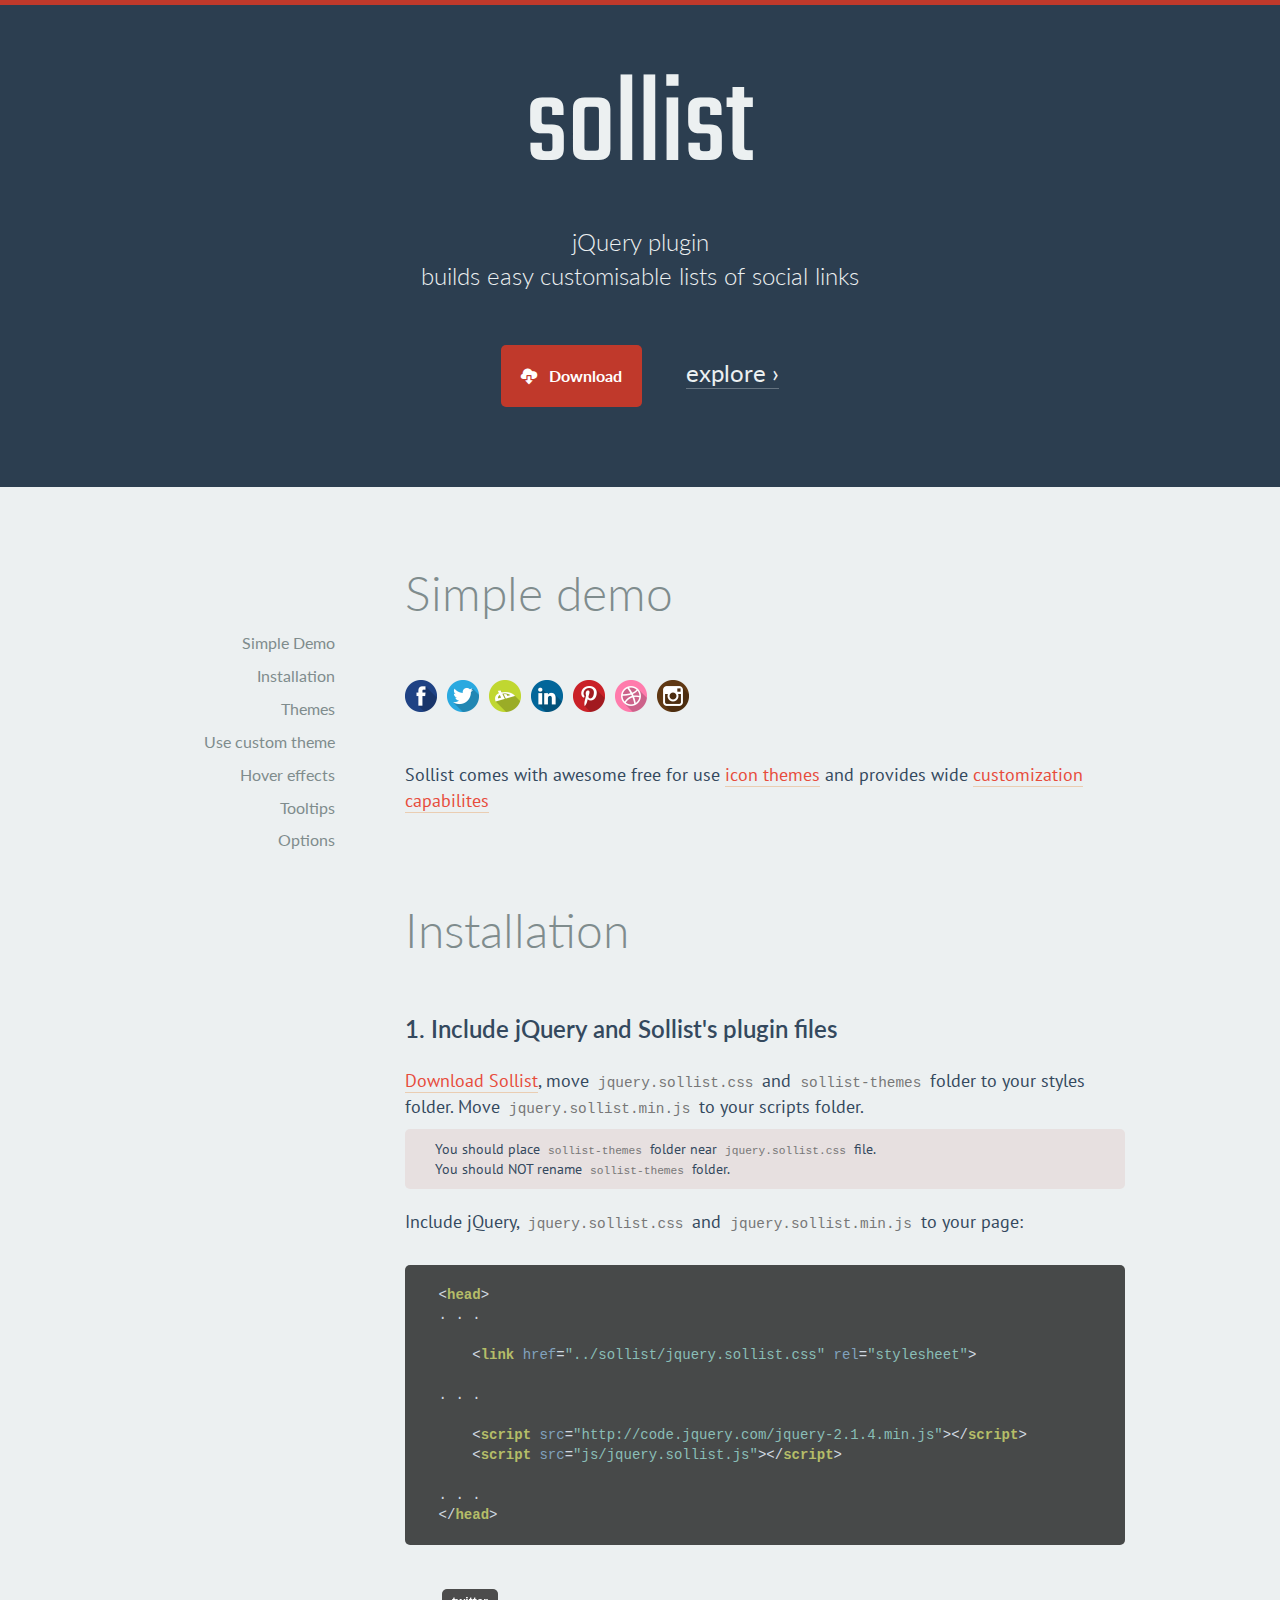
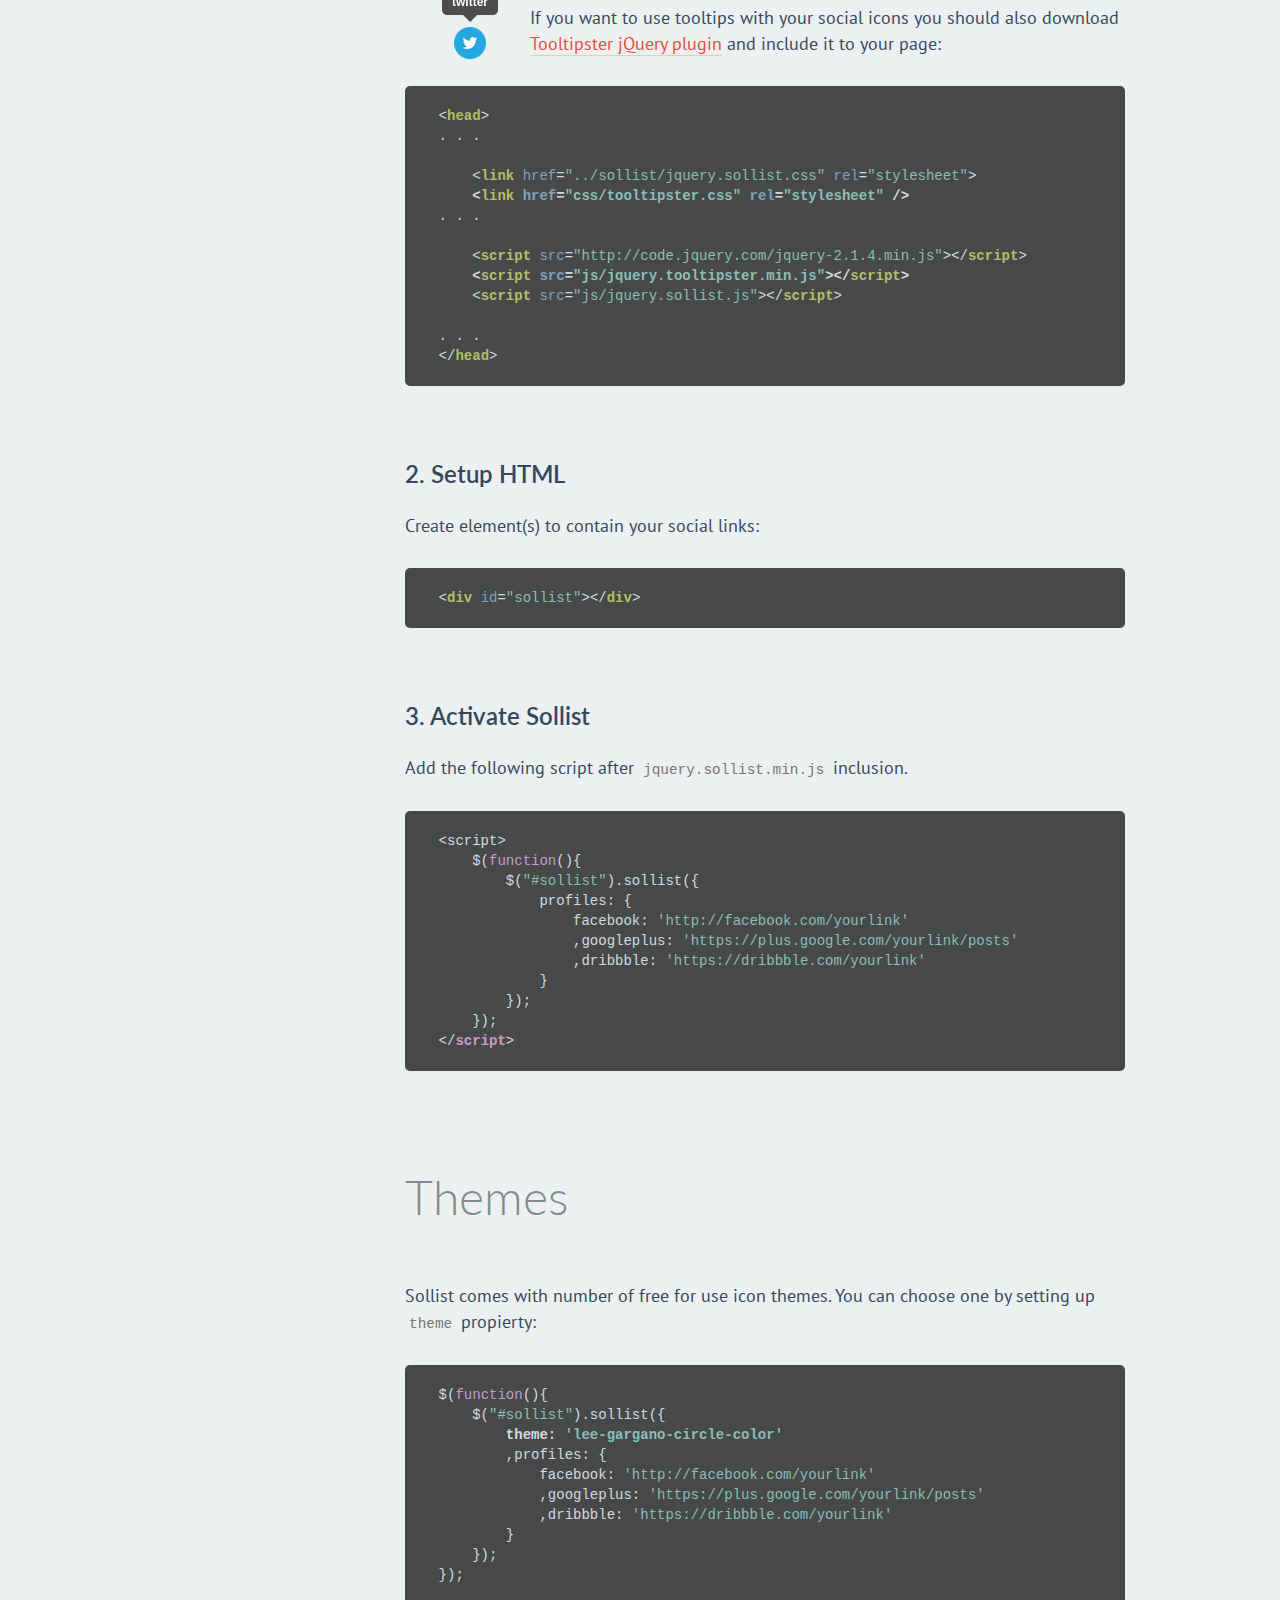
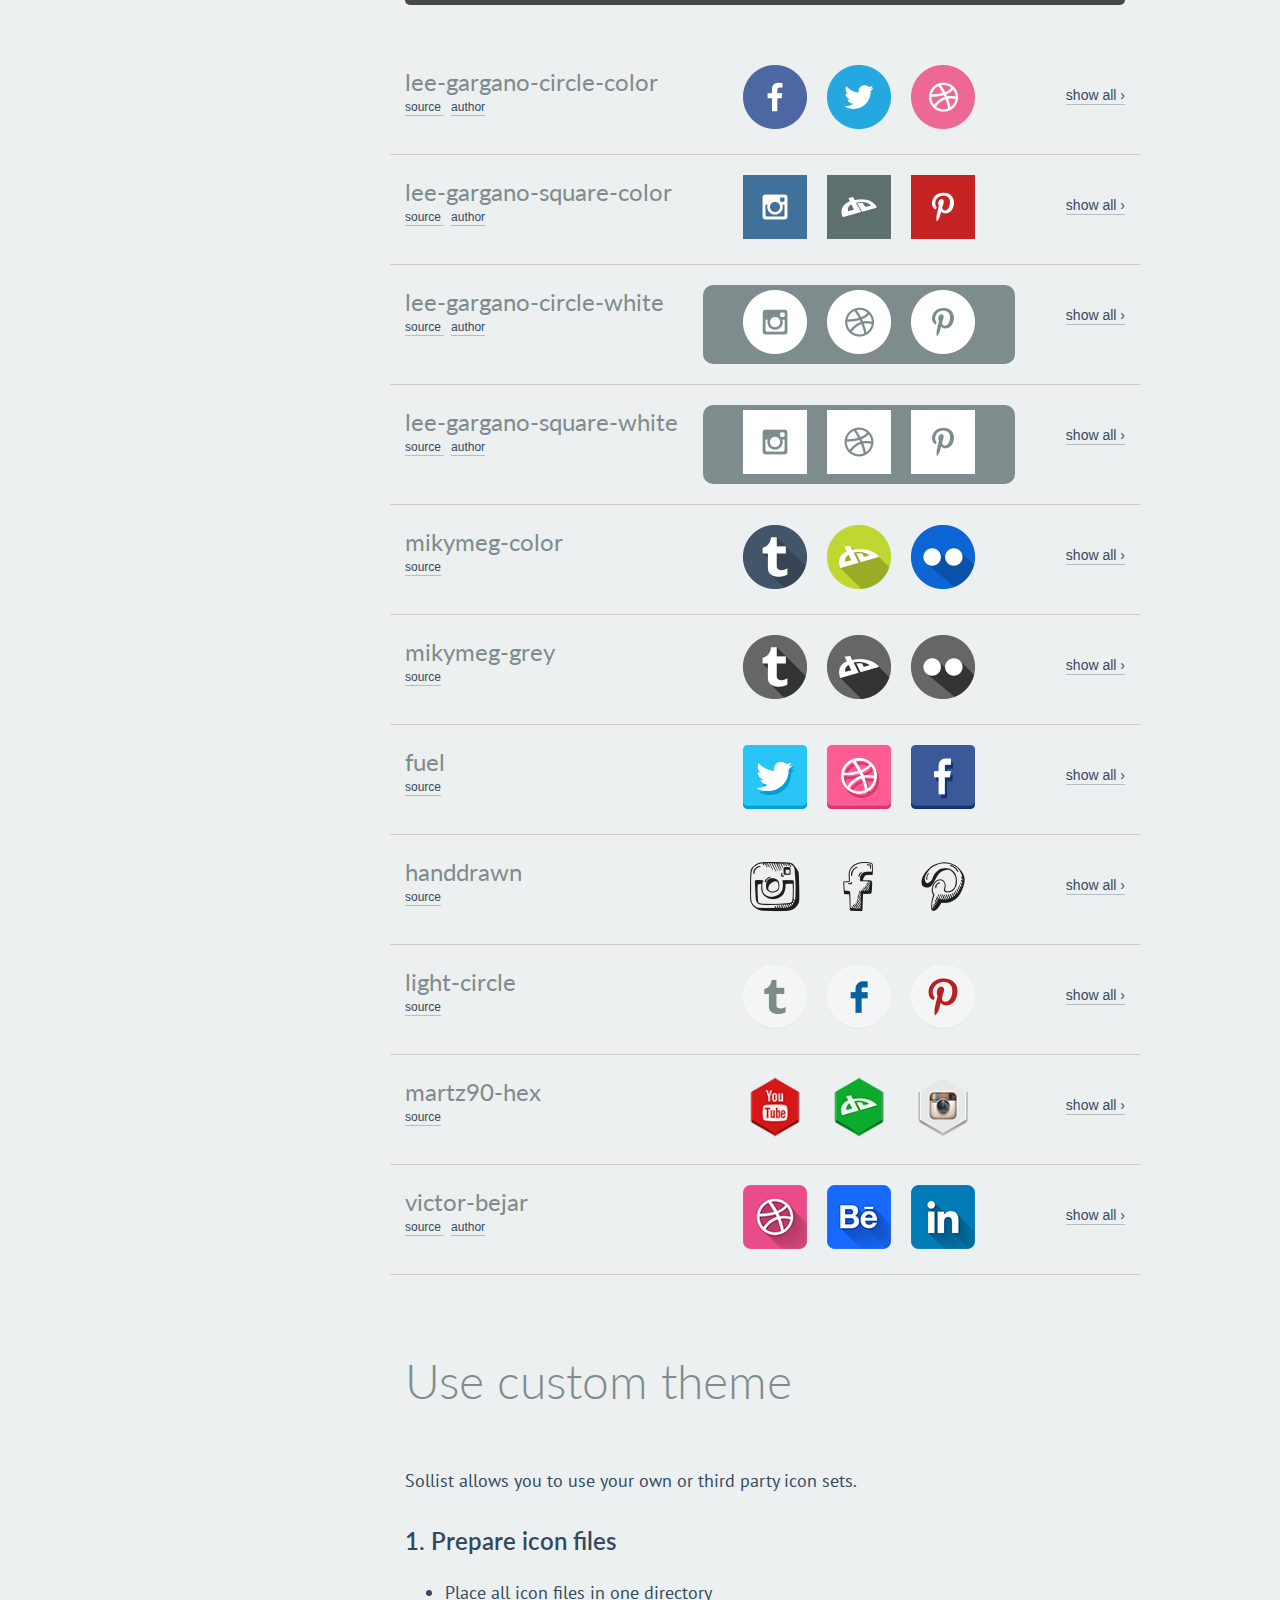
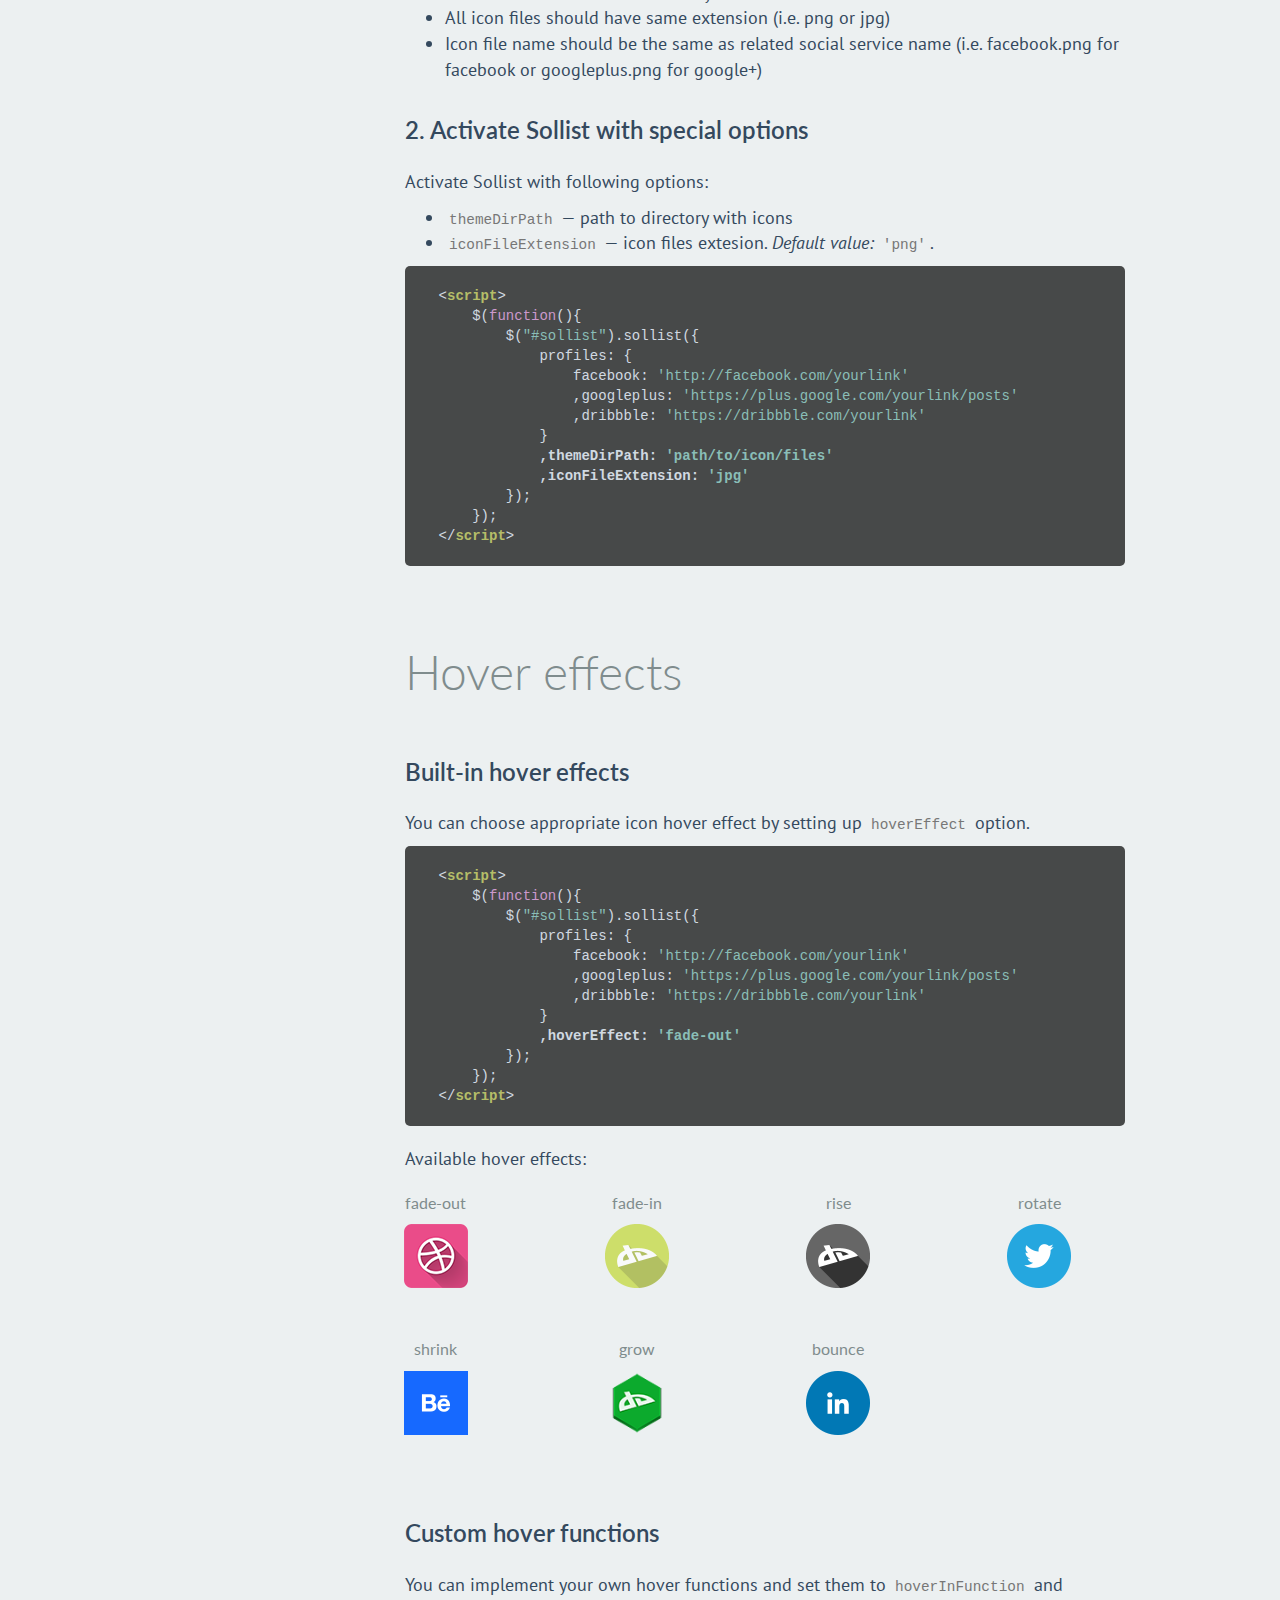
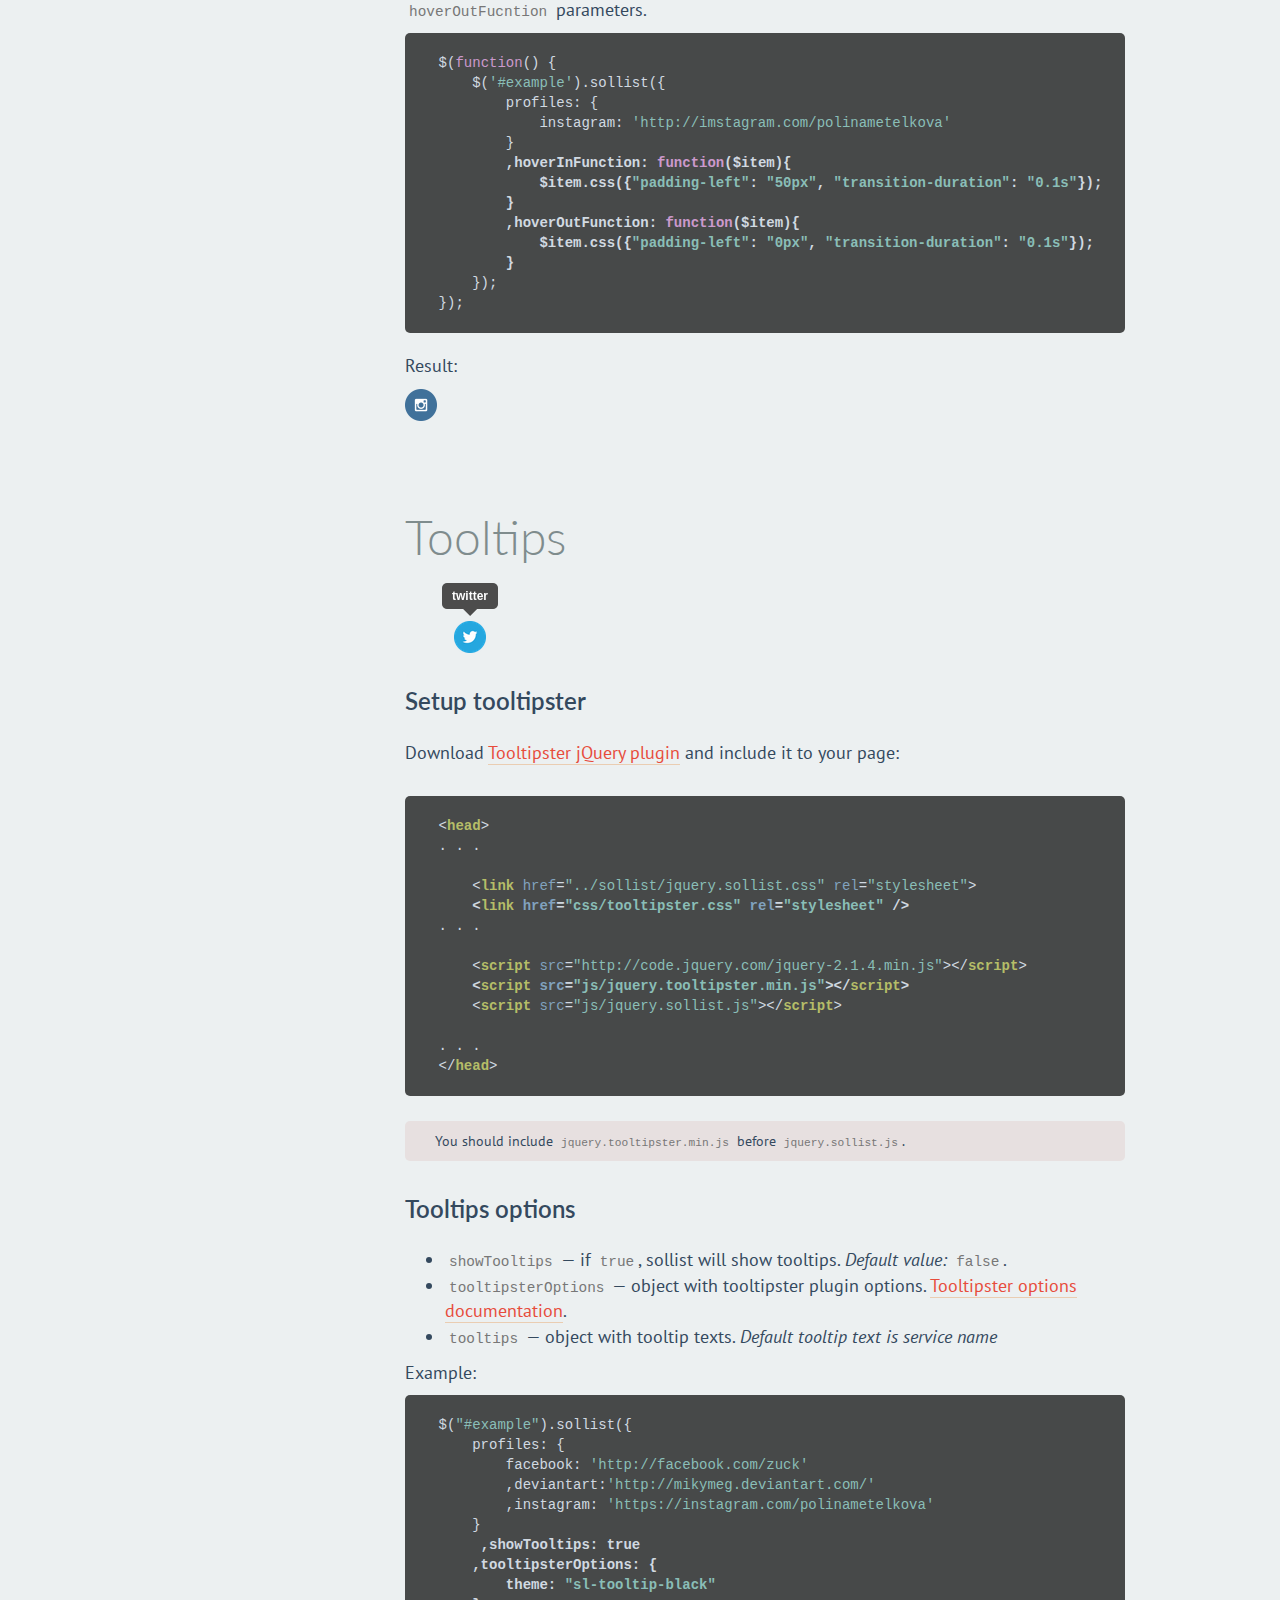
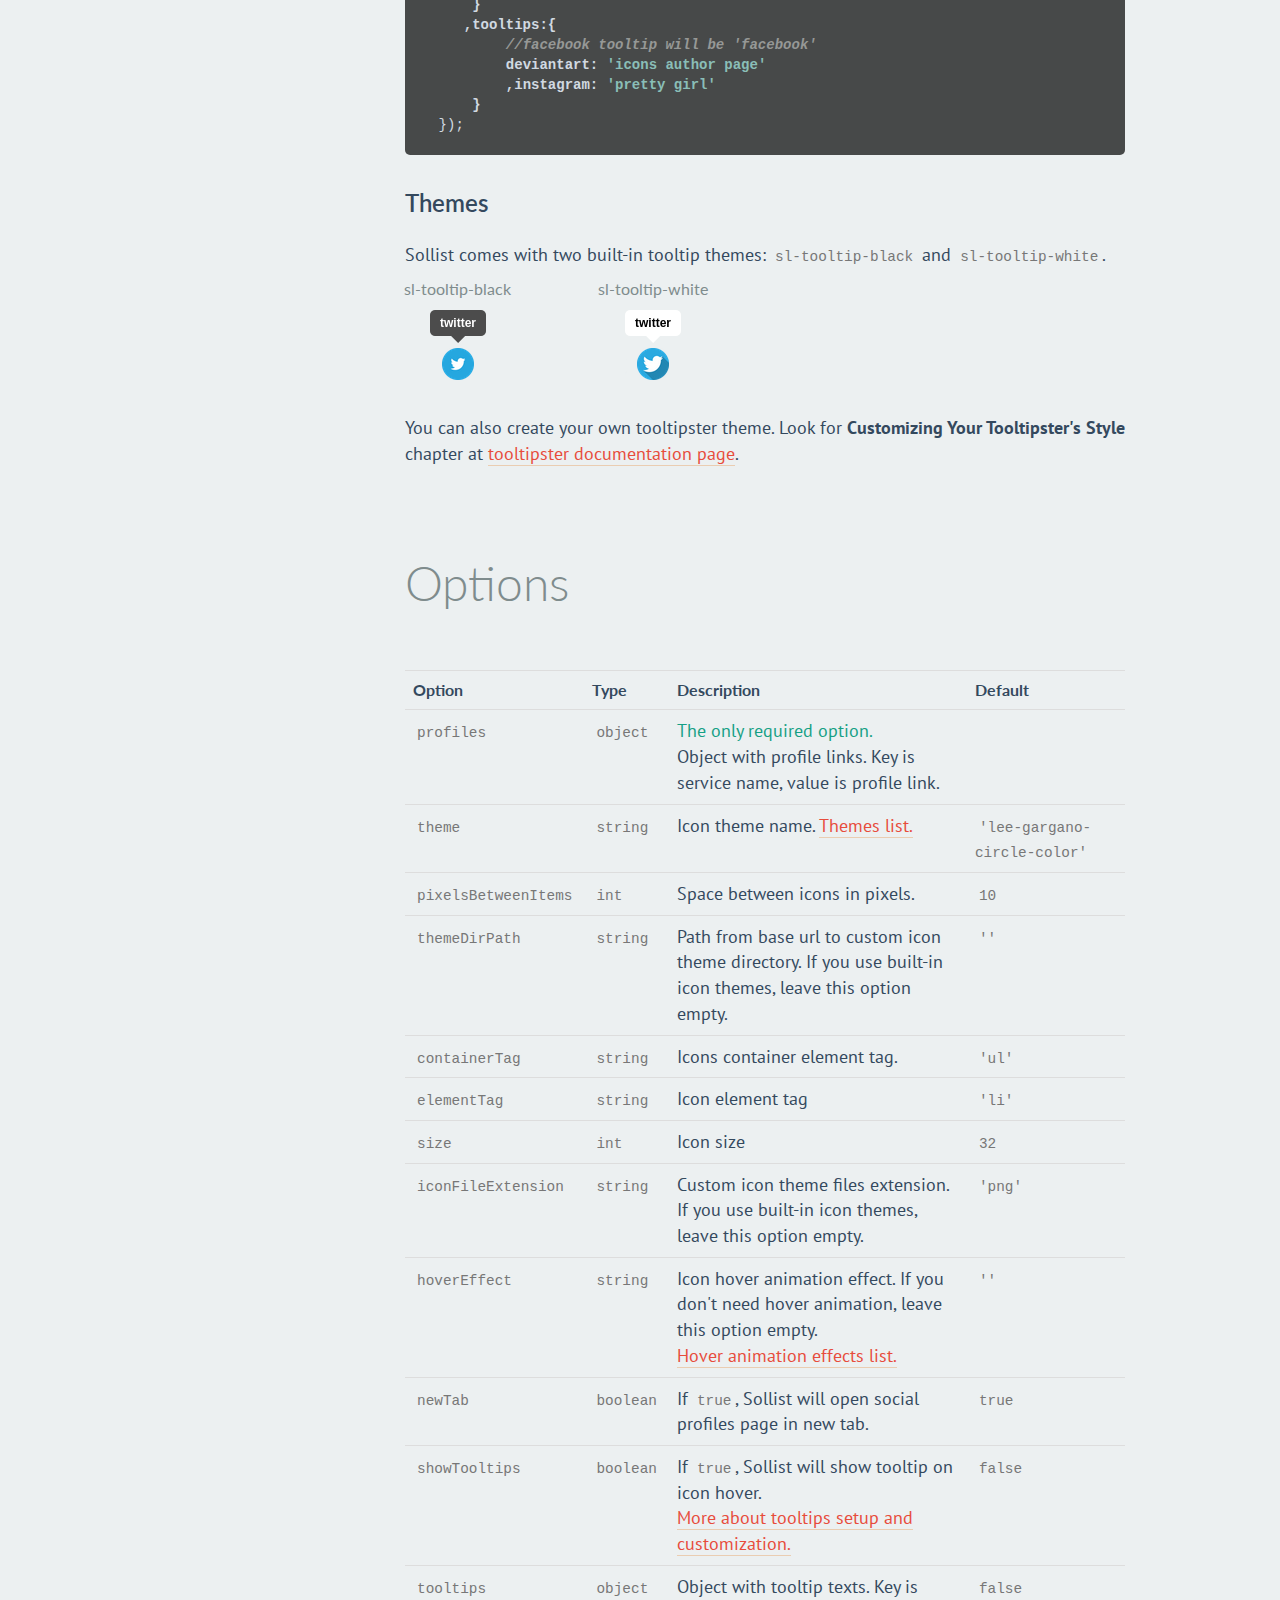
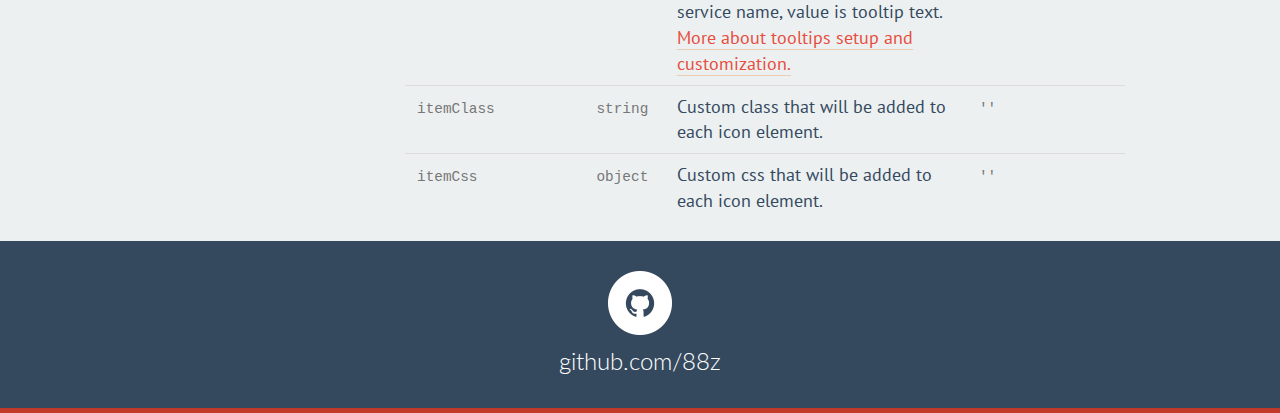
==== index.html @ 4cefab89 "docs" ====
<!DOCTYPE html>
<html lang="en">
    <head>
        <meta charset="utf-8">
        <meta http-equiv="X-UA-Compatible" content="IE=edge">
        <meta name="viewport" content="width=device-width, initial-scale=1">

        <meta name="description" content="">
        <meta name="author" content="88z">
        <!-- <link rel="icon" href="favicon.ico"> -->

        <title>Sollist - jQuery social buttons plugin</title>

        <!-- Bootstrap core CSS -->
        <link href="docs-assets/css/bootstrap.min.css" rel="stylesheet">

        <!-- Custom styles for this template -->
        <link href="docs-assets/css/hl-styles/rainbow.css" rel="stylesheet">
        <link href="docs-assets/css/style.css" rel="stylesheet">
        <link href='http://fonts.googleapis.com/css?family=Teko:300' rel='stylesheet' type='text/css'>
        <link href='http://fonts.googleapis.com/css?family=Lato:300,400,700' rel='stylesheet' type='text/css'>
        <link href='http://fonts.googleapis.com/css?family=PT+Sans:400,700' rel='stylesheet' type='text/css'>
        <link href="dist/jquery.sollist.min.css" rel="stylesheet">
        <link href="docs-assets/css/tooltipster.css" rel="stylesheet">
    </head>
        
    <body data-spy="scroll" data-target="#menu">
    <div class="redstrip">
    </div>
    <div class="header">
        <div class="content">
            <div class="title">
                <span class="sollist">sollist</span>
            </div>
            <div class = "description">
                jQuery plugin<br/> builds easy customisable lists of social links
            </div>
            <div class = "buttons">
                <a class="btn-download" type="submit" href="https://github.com/88z/sollist/archive/master.zip">
                    <span class="glyphicon glyphicon-cloud-download" aria-hidden="true"></span> &nbsp; Download
                </a>
                <span class ="or"></span> 
                <a href="#main" class="explore underlined">explore ›</a>
            </div>
        </div>
    </div>
    <div class="main row" id="main">
        <div class="col-xs-3">
            <div id="menu">
                <ul class="nav">
                    <li>
                        <a href="#demo">Simple Demo</a>
                    </li>
                    <li>
                        <a href="#installation">Installation</a>
                    </li>
                    <li>
                        <a href="#themes">Themes</a>
                    </li>
                    <li>
                        <a href="#customtheme">Use custom theme</a>
                    </li>
                    <li>
                        <a href="#hover">Hover effects</a>
                    </li>
                     <li>
                        <a href="#tooltips">Tooltips</a>
                    </li>
                    <li>
                        <a href="#options">Options</a>
                    </li>
                </ul>
            </div>
        </div>
        <div class="col-xs-9">
            <div class="section" id="demo">
                <h1>Simple demo</h1>
                <div class="sollist"></div>
                    <p class="text">Sollist comes with awesome free for use <a class="underlined" href="#themes">icon themes</a> and provides wide <a class="underlined" href="themes">customization capabilites</a></p>
            </div>
            <div class="section" id="installation">
                <h1>Installation</h1>
                <h2>
                    1. Include jQuery and Sollist's plugin files
                </h2>
                <p class="text">
                    <a class="underlined" href ="">Download Sollist</a>, move <code>jquery.sollist.css</code> and <code>sollist-themes</code> folder to your styles folder.  Move <code>jquery.sollist.min.js</code> to your scripts folder.
                </p>
                
                <p class="text info">
                    You should place <code>sollist-themes</code> folder near <code>jquery.sollist.css</code> file.<br/> You should NOT rename <code>sollist-themes</code> folder.
                </p>
                <p class="text">
                     Include jQuery, <code>jquery.sollist.css</code> and  <code>jquery.sollist.min.js</code> to your page:
                </p>
                <pre>
                    <code class="html">
    &lt;head&gt;
    . . .

        &lt;link href=&quot;../sollist/jquery.sollist.css&quot; rel=&quot;stylesheet&quot;&gt;
        
    . . .

        &lt;script src=&quot;http://code.jquery.com/jquery-2.1.4.min.js&quot;&gt;&lt;/script&gt;
        &lt;script src=&quot;js/jquery.sollist.js&quot;&gt;&lt;/script&gt;

    . . .
    &lt;/head&gt;
                    </code>
                </pre>
                <div class="row">
                    <div class="col-xs-2">
                        <img src="docs-assets/img/tooltip.png" class="pull-right" style="margin-top: -16px"/>
                    </div>
                    <div class="col-xs-10">
                        <p class="text">
                            If you want to use tooltips with your social icons you should also download <a class="underlined" target="_blank" href="http://iamceege.github.io/tooltipster/">Tooltipster jQuery plugin</a> and include it to your page:
                        </p>
                    </div>
                </div>
                <pre>
                    <code class="html">
    &lt;head&gt;
    . . .

        &lt;link href=&quot;../sollist/jquery.sollist.css&quot; rel=&quot;stylesheet&quot;&gt;
        <b>&lt;link href=&quot;css/tooltipster.css&quot; rel=&quot;stylesheet&quot; /&gt;</b>
    . . .

        &lt;script src=&quot;http://code.jquery.com/jquery-2.1.4.min.js&quot;&gt;&lt;/script&gt;
        <b>&lt;script src=&quot;js/jquery.tooltipster.min.js&quot;&gt;&lt;/script&gt;</b>
        &lt;script src=&quot;js/jquery.sollist.js&quot;&gt;&lt;/script&gt;

    . . .
    &lt;/head&gt;
                    </code>
                </pre>
                <h2>
                    2. Setup HTML
                </h2>
                <p class="text">Create element(s) to contain your social links:</p>
                <pre>
                    <code class="html">
    &lt;div id=&quot;sollist&quot;&gt;&lt;/div&gt;
                    </code>
                </pre>
                <h2>
                    3. Activate Sollist
                </h2>
                <p class="text">Add the following script after <code>jquery.sollist.min.js</code> inclusion.</p>
               <pre class="nomargin">
                    <code class="javascript">
    &lt;script&gt;
        $(function(){
            $(&quot;#sollist&quot;).sollist({
                profiles: {
                    facebook: &#39;http://facebook.com/yourlink&#39;
                    ,googleplus: &#39;https://plus.google.com/yourlink/posts&#39;
                    ,dribbble: &#39;https://dribbble.com/yourlink&#39;
                }
            });
        });
    &lt;/script&gt;
                    </code>
                </pre>
            </div> 
            <div class="section" id="themes">
                <h1>Themes</h1>
                <p class="text">
                    Sollist comes with number of free for use icon themes. You can choose one by setting up <code>theme</code> propierty:
                </p>
                <pre class="nomargin">
                    <code class="javascript">
    $(function(){
        $(&quot;#sollist&quot;).sollist({
            <b>theme: 'lee-gargano-circle-color'</b>
            ,profiles: {
                facebook: &#39;http://facebook.com/yourlink&#39;
                ,googleplus: &#39;https://plus.google.com/yourlink/posts&#39;
                ,dribbble: &#39;https://dribbble.com/yourlink&#39;
            }
        });
    });
                    </code>
                </pre>
                <div class="row theme lee-gargano-circle-color" id="lee-gargano-circle-color">
                    <div class="col-xs-5">
                        <div class="title">lee-gargano-circle-color</div>
                        <div class="source">
                            <a class="underlined" target="_blank" href="https://dribbble.com/shots/1427054-Flat-Minimalistic-Social-Icons">
                                source 
                            </a>
                            &nbsp;
                            <a class="underlined" target="_blank" href="http://leegargano.com/">
                                author 
                            </a>
                        </div>
                    </div>
                    <div class="col-xs-5 text-center">
                        <div class="sollist"></div>
                    </div>
                    <div class="col-xs-2 more text-right">
                        <a class="underlined" href="themes/index.html?name=lee-gargano-circle-color">show all ›</a>
                    </div>
                </div>
                <div class="row theme lee-gargano-square-color" id="lee-gargano-square-color">
                    <div class="col-xs-5">
                        <div class="title">lee-gargano-square-color</div>
                        <div class="source">
                            <a class="underlined" target="_blank" href="https://dribbble.com/shots/1427054-Flat-Minimalistic-Social-Icons">
                                source 
                            </a>
                            &nbsp;
                            <a class="underlined" target="_blank" href="http://leegargano.com/">
                                author 
                            </a>
                        </div>
                    </div>
                    <div class="col-xs-5 text-center">
                        <div class="sollist"></div>
                    </div>
                    <div class="col-xs-2 more text-right">
                        <a class="underlined" href="themes/index.html?name=lee-gargano-square-color">show all ›</a>

                    </div>
                </div>
                <div class="row theme lee-gargano-circle-white" id="lee-gargano-circle-white">
                    <div class="col-xs-5">
                        <div class="title">lee-gargano-circle-white</div>
                        <div class="source">
                            <a class="underlined" target="_blank" href="https://dribbble.com/shots/1427054-Flat-Minimalistic-Social-Icons">
                                source 
                            </a>
                            &nbsp;
                            <a class="underlined" target="_blank" href="http://leegargano.com/">
                                author 
                            </a>
                        </div>
                    </div>
                    <div class="col-xs-5 text-center dark-cell">
                        <div class="sollist"></div>
                    </div>
                    <div class="col-xs-2 more text-right">
                       <a class="underlined" href="themes/index.html?name=lee-gargano-circle-white">show all ›</a>

                    </div>
                </div>
                <div class="row theme lee-gargano-square-white" id="lee-gargano-square-white">
                    <div class="col-xs-5">
                        <div class="title">lee-gargano-square-white</div>
                        <div class="source">
                            <a class="underlined" target="_blank" href="https://dribbble.com/shots/1427054-Flat-Minimalistic-Social-Icons">
                                source 
                            </a>
                            &nbsp;
                            <a class="underlined" target="_blank" href="http://leegargano.com/">
                                author 
                            </a>
                        </div>
                    </div>
                    <div class="col-xs-5 text-center dark-cell">
                        <div class="sollist"></div>
                    </div>
                    <div class="col-xs-2 more text-right">
                        <a class="underlined" href="themes/index.html?name=lee-gargano-square-white">show all ›</a>

                    </div>
                </div>
                <div class="row theme mikymeg-color" id="mikymeg-color">
                    <div class="col-xs-5">
                        <div class="title">mikymeg-color</div>
                        <div class="source">
                            <a class="underlined" target="_blank" href="http://mikymeg.deviantart.com/art/Long-Shadow-Social-Icons-Pack-by-mikymeg-403275097">
                                source 
                            </a>
                        </div>
                    </div>
                    <div class="col-xs-5 text-center">
                        <div class="sollist"></div>
                    </div>
                    <div class="col-xs-2 more text-right">
                        <a class="underlined" href="themes/index.html?name=mikymeg-color">show all ›</a>

                    </div>
                </div>
                <div class="row theme mikymeg-grey" id="mikymeg-grey">
                    <div class="col-xs-5">
                        <div class="title">mikymeg-grey</div>
                        <div class="source">
                            <a class="underlined" target="_blank" href="http://mikymeg.deviantart.com/art/Long-Shadow-Social-Icons-Pack-by-mikymeg-403275097">
                                source 
                            </a>
                        </div>
                    </div>
                    <div class="col-xs-5 text-center">
                        <div class="sollist"></div>
                    </div>
                    <div class="col-xs-2 more text-right">
                        <a class="underlined" href="themes/index.html?name=mikymeg-grey">show all ›</a>
                    </div>
                </div>
                <div class="row theme fuel" id="fuel">
                    <div class="col-xs-5">
                        <div class="title">fuel</div>
                        <div class="source">
                            <a class="underlined" target="_blank" href="http://www.graphicsfuel.com/2013/06/simple-flat-social-media-icons-psd-png/">
                                source 
                            </a>
                        </div>
                    </div>
                    <div class="col-xs-5 text-center">
                        <div class="sollist"></div>
                    </div>
                    <div class="col-xs-2 more text-right">
                        <a class="underlined" href="themes/index.html?name=fuel">show all ›</a>
                    </div>
                </div>
                <div class="row theme handdrawn" id="handdrawn">
                    <div class="col-xs-5">
                        <div class="title">handdrawn</div>
                        <div class="source">
                            <a class="underlined" target="_blank" href="http://goodstuffnononsense.com/free-stuff">
                                source 
                            </a>
                        </div>
                    </div>
                    <div class="col-xs-5 text-center">
                        <div class="sollist"></div>
                    </div>
                    <div class="col-xs-2 more text-right">
                        <a class="underlined" href="themes/index.html?name=handdrawn">show all ›</a>
                    </div>
                </div>
                <div class="row theme light-circle" id="light-circle">
                    <div class="col-xs-5">
                        <div class="title">light-circle</div>
                        <div class="source">
                            <a class="underlined" target="_blank" href="http://www.kplitsolutions.com/freebies.html">
                                source 
                            </a>
                        </div>
                    </div>
                    <div class="col-xs-5 text-center">
                        <div class="sollist"></div>
                    </div>
                    <div class="col-xs-2 more text-right">
                        <a class="underlined" href="themes/index.html?name=light-circle">show all ›</a>
                    </div>
                </div>
                <div class="row theme martz90-hex" id="martz90-hex">
                    <div class="col-xs-5">
                        <div class="title">martz90-hex</div>
                        <div class="source">
                            <a class="underlined" target="_blank" href="http://martz90.deviantart.com/art/Hex-Icons-Pack-389706981">
                                source 
                            </a>
                        </div>
                    </div>
                    <div class="col-xs-5 text-center">
                        <div class="sollist"></div>
                    </div>
                    <div class="col-xs-2 more text-right">
                        <a class="underlined" href="themes/index.html?name=martz90-hex">show all ›</a>
                    </div>
                </div>
                <div class="row theme victor-bejar" id="victor-bejar">
                    <div class="col-xs-5">
                        <div class="title">victor-bejar</div>
                        <div class="source">
                            <a class="underlined" target="_blank" href="https://dribbble.com/shots/1161858-Long-Shadow-Social-Icons">
                                source 
                            </a>
                            &nbsp;
                            <a class="underlined" target="_blank" href="http://www.victorbejar.com/">
                                author
                            </a>
                            
                        </div>
                    </div>
                    <div class="col-xs-5 text-center">
                        <div class="sollist"></div>
                    </div>
                    <div class="col-xs-2 more text-right">
                        <a class="underlined" href="themes/index.html?name=victor-bejar">show all ›</a>
                    </div>
                </div>
            </div>
            <div class="section" id="customtheme">
                <h1>Use custom theme</h1>
                <p class="text">Sollist allows you to use your own or third party icon sets.</p>
                <h2>1. Prepare icon files</h2>
                <ul>    
                    <li class="text">Place all icon files in one directory</li>
                    <li class="text">All icon files should have same extension (i.e. png or jpg)</li>
                    <li class="text">Icon file name should be the same as related social service name (i.e. facebook.png for facebook or googleplus.png for google+)</li>
                </ul>
                <h2>2. Activate Sollist with special options</h2>
                <p class="text">Activate Sollist with following options:</p>
                <ul>
                    <li class="text">
                        <code>themeDirPath</code> &mdash; path to directory with icons
                    </li>
                    <li class="text">
                        <code>iconFileExtension</code> &mdash; icon files extesion. <i>Default value:</i> <code>'png'</code>.
                    </li>
                </ul>
                <pre class="nomargin"><code>
    &lt;script&gt;
        $(function(){
            $(&quot;#sollist&quot;).sollist({
                profiles: {
                    facebook: &#39;http://facebook.com/yourlink&#39;
                    ,googleplus: &#39;https://plus.google.com/yourlink/posts&#39;
                    ,dribbble: &#39;https://dribbble.com/yourlink&#39;
                }
                <b>,themeDirPath: 'path/to/icon/files'
                ,iconFileExtension: 'jpg'</b>
            });
        });
    &lt;/script&gt;
                </code></pre>
                
            </div>
            <div class="section" id="hover">
                <h1>
                    Hover effects
                </h1>
                <h2>Built-in hover effects</h2>
                <p class="text mar" >
                    You can choose appropriate icon hover effect by setting up <code>hoverEffect</code> option.
                </p>
                <pre><code>
    &lt;script&gt;
        $(function(){
            $(&quot;#sollist&quot;).sollist({
                profiles: {
                    facebook: &#39;http://facebook.com/yourlink&#39;
                    ,googleplus: &#39;https://plus.google.com/yourlink/posts&#39;
                    ,dribbble: &#39;https://dribbble.com/yourlink&#39;
                }
                <b>,hoverEffect: 'fade-out'</b>
            });
        });
    &lt;/script&gt;
                </code></pre>
                <p class="text mar" style="margin-bottom: 20px;">
                    Available hover effects:
                </p>
                <div class="row" style="margin-left: -70px;">
                    <div class="col-xs-3 fade-out example">
                        <div class="title">fade-out</div>
                        <div class="sollist"></div>
                    </div>
                    <div class="col-xs-3 fade-in example">
                        <div class="title">fade-in</div>
                        <div class="sollist"></div>
                    </div>
                    <div class="col-xs-3 rise example">
                        <div class="title">rise</div>
                        <div class="sollist"></div>
                    </div>
                    <div class="col-xs-3 rotate example">
                        <div class="title">rotate</div>
                        <div class="sollist"></div>
                    </div>
                    <div class="col-xs-3 shrink example">
                        <div class="title">shrink</div>
                        <div class="sollist"></div>
                    </div>
                    <div class="col-xs-3 grow example">
                        <div class="title">grow</div>
                        <div class="sollist"></div>
                    </div>
                    <div class="col-xs-3 bounce example">
                        <div class="title">bounce</div>
                        <div class="sollist"></div>
                    </div>
                </div>
                <h2>Custom hover functions</h2>
                <p class="text">
                    You can implement your own hover functions and set them to <code>hoverInFunction</code> and <code>hoverOutFucntion</code> parameters.
                </p>
                <pre><code>
    $(function() {
        $('#example').sollist({
            profiles: {
                instagram: 'http://imstagram.com/polinametelkova'
            }
            <b>,hoverInFunction: function($item){
                $item.css({"padding-left": "50px", "transition-duration": "0.1s"});
            }
            ,hoverOutFunction: function($item){
                $item.css({"padding-left": "0px", "transition-duration": "0.1s"});
            }</b>
        });
    });
                </code></pre>
                <p class="text">
                    Result:
                </p>
                <div id="custom-hover" class="sollist nomargin">
                    
                </div>
            </div>
            <div class="section" id="tooltips">
                <h1>Tooltips</h1>
                <div class="row">
                    <div class="col-xs-2">
                        <img src="docs-assets/img/tooltip.png" class="pull-right" style="margin-top: -40px"/>
                    </div>
                </div>
                <h2>Setup tooltipster</h2>
                 <p class="text">
                    Download <a class="underlined" target="_blank" href="http://iamceege.github.io/tooltipster/">Tooltipster jQuery plugin</a> and include it to your page:
                </p>
                
                <pre>
                    <code class="html">
    &lt;head&gt;
    . . .

        &lt;link href=&quot;../sollist/jquery.sollist.css&quot; rel=&quot;stylesheet&quot;&gt;
        <b>&lt;link href=&quot;css/tooltipster.css&quot; rel=&quot;stylesheet&quot; /&gt;</b>
    . . .

        &lt;script src=&quot;http://code.jquery.com/jquery-2.1.4.min.js&quot;&gt;&lt;/script&gt;
        <b>&lt;script src=&quot;js/jquery.tooltipster.min.js&quot;&gt;&lt;/script&gt;</b>
        &lt;script src=&quot;js/jquery.sollist.js&quot;&gt;&lt;/script&gt;

    . . .
    &lt;/head&gt;
                    </code>
                </pre>
                <p class="text info" style="margin-top: -35px;">
                    You should include <code>jquery.tooltipster.min.js</code> before <code>jquery.sollist.js</code>.
                </p>
                <h2>Tooltips options</h2>
                <ul>
                    <li class="text">
                        <code>showTooltips</code> &mdash; if <code>true</code>, sollist will show tooltips. <i>Default value:</i> <code>false</code>.
                    </li>
                    <li class="text">
                        <code>tooltipsterOptions</code> &mdash; object with tooltipster plugin options. <a class="underlined" target="_blank" href="http://iamceege.github.io/tooltipster/#options">Tooltipster options documentation</a>.
                    </li>
                    <li class="text">
                        <code>tooltips</code> &mdash; object with tooltip texts. <i>Default tooltip text is service name</i>
                    </li>
                </ul>
                <p class="text">Example:</p>
                <pre><code>
    $("#example").sollist({
        profiles: {
            facebook: 'http://facebook.com/zuck'
            ,deviantart:'http://mikymeg.deviantart.com/'
            ,instagram: 'https://instagram.com/polinametelkova'
        }
         <b>,showTooltips: true
        ,tooltipsterOptions: {
            theme: "sl-tooltip-black"
        }
       ,tooltips:{
            //facebook tooltip will be 'facebook'
            deviantart: 'icons author page'
            ,instagram: 'pretty girl'
        }</b>
    });
                </code></pre>
                <h2>Themes</h2>
                <p class="text">Sollist comes with two built-in tooltip themes: <code>sl-tooltip-black</code> and <code>sl-tooltip-white</code>.</p>
                <div class="row" style="margin-left: -45px; margin-bottom: 35px;">
                    <div class="col-xs-3 example">
                        <div class="title">sl-tooltip-black</div>
                        <img src="docs-assets/img/tooltip.png"/>  
                    </div>
                    <div class="col-xs-3 example">
                        <div class="title">sl-tooltip-white</div>
                        <img src="docs-assets/img/tooltip-white.png"/>  
                    </div>
                </div>
                <p class="text">
                    You can also create your own tooltipster theme. Look for <b>Customizing Your Tooltipster's Style</b> chapter at <a class="underlined" target="_blank" href="http://iamceege.github.io/tooltipster/#getting-started">tooltipster documentation page</a>.
                </p>
            </div>
            
            <div class="section" id="options">
                <h1>Options</h1>
                <table class="table">
                <tr>
                    <th>Option</th>
                    <th>Type</th>
                    <th width="400">Description</th>
                    <th width="200">Default</th>
                
                </tr>
                <tr>
                    <td class="text"><code>profiles</code></td>    
                    <td class="text"><code>object</code></td>    
                    <td class="text">
                         <div class="required">The only required option.</div>
                        Object with profile links. Key is service name, value is profile link.
                    </td>
                    <td>
                    </td>
                </tr>
                <tr>
                    <td class="text"><code>theme</code></td>    
                    <td class="text"><code>string</code></td>    
                    <td class="text">Icon theme name. <a href="#themes" class="underlined">Themes list.</a></td>
                    <td class="text">
                        <code>'lee-gargano-circle-color'</code>
                    </td>
                </tr>
                <tr>
                    <td class="text"><code>pixelsBetweenItems</code></td>    
                    <td class="text"><code>int</code></td>    
                    <td class="text">Space between icons in pixels.</td>
                    <td class="text">
                        <code>10</code>
                    </td>
                </tr>
                <tr>
                    <td class="text"><code>themeDirPath</code></td>    
                    <td class="text"><code>string</code></td>    
                    <td class="text">Path from base url to custom icon theme directory. If you use built-in icon themes, leave this option empty.</td>
                    <td class="text">
                        <code>''</code>
                    </td>
                </tr>
                <tr>
                    <td class="text"><code>containerTag</code></td>    
                    <td class="text"><code>string</code></td>    
                    <td class="text">Icons container element tag.</td>
                    <td class="text">
                        <code>'ul'</code>
                    </td>
                </tr>
                <tr>
                    <td class="text"><code>elementTag</code></td>    
                    <td class="text"><code>string</code></td>    
                    <td class="text">Icon element tag</td>
                    <td class="text">
                        <code>'li'</code>
                    </td>
                </tr>
                <tr>
                    <td class="text"><code>size</code></td>    
                    <td class="text"><code>int</code></td>    
                    <td class="text">Icon size</td>
                    <td class="text">
                        <code>32</code>
                    </td>
                <tr>
                    <td class="text"><code>iconFileExtension</code></td>    
                    <td class="text"><code>string</code></td>    
                    <td class="text">Custom icon theme files extension. If you use built-in icon themes, leave this option empty.</td>
                    <td class="text">
                        <code>'png'</code>
                    </td>
                </tr>
                <tr>
                    <td class="text"><code>hoverEffect</code></td>    
                    <td class="text"><code>string</code></td>    
                    <td class="text">Icon hover animation effect. If you don't need hover animation, leave this option empty. <br/><a href="#hover" class="underlined">Hover animation effects list.</a></td>
                    
                    <td class="text">
                        <code>''</code>
                    </td>
                </tr>
                <tr>
                    <td class="text"><code>newTab</code></td>    
                    <td class="text"><code>boolean</code></td>    
                    <td class="text">
                        If <code>true</code>, Sollist will open social profiles page in new tab. 
                    </td>
                    
                    <td class="text">
                        <code>true</code>
                    </td>
                </tr>
                <tr>
                    <td class="text"><code>showTooltips</code></td>    
                    <td class="text"><code>boolean</code></td>    
                    <td class="text">
                        If <code>true</code>, Sollist will show tooltip on icon hover. 
                        <br/><a href="#tooltips" class="underlined">More about tooltips setup and customization.</a>
                    </td>
                    
                    <td class="text">
                        <code>false</code>
                    </td>
                </tr>
                <tr>
                    <td class="text"><code>tooltips</code></td>    
                    <td class="text"><code>object</code></td>    
                    <td class="text">
                         Object with tooltip texts. Key is service name, value is tooltip text.
                        <br/><a href="#tooltips" class="underlined">
                        More about tooltips setup and customization.</a>
                    </td>
                    
                    <td class="text">
                        <code>false</code>
                    </td>
                </tr>
                <tr>
                    <td class="text"><code>itemClass</code></td>    
                    <td class="text"><code>string</code></td>    
                    <td class="text">
                        Custom class that will be added to each icon element.
                    </td>
                    
                    <td class="text">
                        <code>''</code>
                    </td>
                </tr>
                 <tr>
                    <td class="text"><code>itemCss</code></td>    
                    <td class="text"><code>object</code></td>    
                    <td class="text">
                        Custom css that will be added to each icon element.
                    </td>
                    
                    <td class="text">
                        <code>''</code>
                    </td>
                </tr>
            </table>
            </div>
            
            
        </div>
        
    </div>
    <div zstyle="margin-top: 20px;"></div>
    <div class="footer">
         <div class="sollist" style="margin: 0"></div>
         <a href="https://github.com/88z">github.com/88z</a>
         
    </div>
   <div class="redstrip"></div>
        <script type="text/javascript" src="docs-assets/js/jquery.min.js"></script>
        <script type="text/javascript" src="docs-assets/js/bootstrap.min.js"></script>
        <script type="text/javascript" src="docs-assets/js/jquery.sticky.js"></script>
        <script type="text/javascript" src="docs-assets/js/jquery.tooltipster.min.js"></script>
        <script type="text/javascript" src="dist/jquery.sollist.min.js"></script>
        <script type="text/javascript" src="docs-assets/js/highlight.pack.js"></script>
        <script type="text/javascript" src="docs-assets/js/demos.js"></script>
        <script>hljs.initHighlightingOnLoad();</script>
        <script type="text/javascript">
            $('body').scrollspy({ target: '#menu' });
            $("#menu").sticky({topSpacing:0});
        </script>
    </body>
</html>
---- docs-assets/css/hl-styles/rainbow.css ----
/*

Style with support for rainbow parens

*/

.hljs {
  display: block;
  overflow-x: auto;
  padding: 0.5em;
  background: #474949;
  color: #d1d9e1;
  -webkit-text-size-adjust: none;
}


.hljs-body,
.hljs-collection {
   color: #d1d9e1;
}

.hljs-comment,
.diff .hljs-header,
.hljs-doctype,
.lisp .hljs-string {
  color: #969896;
  font-style: italic;
}

.hljs-keyword,
.clojure .hljs-attribute,
.hljs-winutils,
.javascript .hljs-title,
.hljs-addition,
.css .hljs-tag {
  color: #cc99cc;
}

.hljs-number { color: #f99157; }

.hljs-command,
.hljs-string,
.hljs-tag .hljs-value,
.hljs-doctag,
.tex .hljs-formula,
.hljs-regexp,
.hljs-hexcolor {
  color: #8abeb7;
}

.hljs-title,
.hljs-localvars,
.hljs-function .hljs-title,
.hljs-chunk,
.hljs-decorator,
.hljs-built_in,
.hljs-identifier {
  color: #b5bd68;
}

.hljs-class .hljs-keyword {
  color: #f2777a;
}

.hljs-variable,
.smalltalk .hljs-number,
.hljs-constant,
.hljs-class .hljs-title,
.hljs-parent,
.haskell .hljs-label,
.hljs-id,
.hljs-name {
   color: #ffcc66;
}

.hljs-tag .hljs-title,
.hljs-rule .hljs-property,
.django .hljs-tag .hljs-keyword {
  font-weight: bold;
}

.hljs-attribute {
  color: #81a2be;
}

.hljs-preprocessor,
.hljs-pragma,
.hljs-pi,
.hljs-shebang,
.hljs-symbol,
.hljs-symbol .hljs-string,
.diff .hljs-change,
.hljs-special,
.hljs-attr_selector,
.hljs-important,
.hljs-subst,
.hljs-cdata {
  color: #f99157;
}

.hljs-deletion {
  color: #dc322f;
}

.tex .hljs-formula {
  background: #eee8d5;
}
---- docs-assets/css/style.css ----
body {
    background-color: #ecf0f1;
    position: relative;
}

a {
	transition-duration: 0.2s;
	text-decoration: none;
}

a:hover {
	text-decoration: none;
}

a:focus {
	text-decoration: none;
}

a.underlined {
	border-bottom: 1px solid;
	padding-bottom: 1px;
}

a:hover {
	text-decoration: none;
}
.nomargin {
	margin: 0!important;
}

/*HEADER*/

.redstrip {
	height: 5px;
	background-color: #c0392b;
	width: 100%;
	z-index: 9999;
}
.header  {
	width:100%;
	padding-top: 60px;
	padding-bottom: 80px;
	background-color:#2c3e50; 
}
.header .content {
	text-align: center;
	color: #ecf0f1;
} 
.header .content .title {
	font-size: 128px;
	font-family: 'Teko', serif;
	line-height: 1;
	margin-bottom: 0.25em;
/*	margin-left: -60px;*/
}
.header .content .description {
	font-size: 24px;
	font-family: 'Lato', serif;
	font-weight: 300;
	margin-bottom: 2em;
}



.header .buttons .btn-download {
	color: white;
	background-color: #c0392b;
	display: inline-block;
	padding: 20px;
	font-family: 'Lato', serif;
	font-size: 16px;
	font-weight: bold;
	cursor: pointer;
	text-decoration: none;
	border-radius: 5px;
}

.header .buttons .btn-download:hover{
	background-color: #ecf0f1;
	color: #c0392b;
}

.header .buttons .or{
	color: #ecf0f1;
	font-family: 'Lato', serif;
	margin-right: 20px;
	margin-left: 20px;
	font-size: 18px;
	font-weight: 700;
	line-height: 62px;
}

.header .buttons .explore{
	color: #ecf0f1;
	font-family: 'Lato', serif;
	font-size: 24px;
	line-height: 62px;
	border-bottom-color: rgba(236, 240, 241, 0.3)
}

.header .buttons .explore:hover{
	color: #e74c3c;
	border-bottom-color: rgba(230, 126, 34, 0.3)
	

}

/*MAIN*/

.main {
	width: 1000px;
	margin: 0 auto;
}

#menu {
	padding-top: 145px;
	padding-right: 40px;
}

#menu li {
	text-align: right;

}

#menu li a {
	color: #7f8c8d;
	padding-left: 0;
	padding-right: 0;
	padding-bottom: 10px;
	padding-top: 0;
	font-family: 'Lato', sans-serif;
	font-size: 16px;
	font-weight: 400;
}

#menu li.active a, #menu .nav > li > a:hover{
	color: #e74c3c;
}

#menu .nav > li > a:focus {
  background-color: inherit;
}
#menu .nav > li > a:hover {
  background-color: inherit;
}

.main .section {
	padding-top: 80px;
}

.main .section h1 {
	font-family: "Lato", sans-serif;
	color: #7f8c8d;
	font-size: 48px;
	font-weight: 300;
	margin-bottom: 60px;
	margin-top: 0;
}

.main .section h2 {
	font-family: 'Lato', sans-serif;
	font-weight: 600;
	font-size: 24px;
	color: #34495e;
	margin-bottom: 25px;
    margin-top: 35px;
}

.text {
	color: #34495e;
	font-family: 'PT Sans', sans-serif;
	font-size: 18px;
	font-weight: 400;
}

.text a {
	color: #e74c3c;
	border-bottom-color: rgba(230, 126, 34, 0.3)
}

.text a.underlined {
	padding-bottom: 0;
}

.text a:hover {
	color: #34495e;
	border-bottom-color: rgba(52, 73, 94,0.3)
}

.text.info {
	padding: 10px 30px;
	border-radius: 5px;
	background-color: #e7e0e0;
	text-align: left;
	font-size: 1em;
	margin-bottom: 20px;
}

pre {
	display: block;
  	padding: 0;
	margin: inherit;
	font-size: inherit;
	line-height: inherit;
	word-break: inherit;
	word-wrap: inherit;
	background-color: inherit; 
	border: 0; 
	border-radius: 0; 
	margin-bottom: 20px;
}

pre.final {
    margin:0;
}

pre code.hljs {
	border-radius: 5px;
	padding: 0;
}

.sollist{
	margin-bottom: 40px;
}

.text code {
	color: #777;
	background-color: inherit;
	font-size: 0.8em;
}

#themes {
	padding-top: 60px;
}

.theme a {
	color: #34495e;
	border-bottom-color: rgba(52, 73, 94,0.3) 
}

.theme a:hover {
	color: #e74c3c;
	border-bottom-color: rgba(230, 126, 34, 0.3)
}

#themes .sollist {
    margin: 0;
}

#themes .theme {
    padding-bottom: 20px;
    padding-top: 20px;
    border-bottom: 1px solid #ccc;
}



#themes .theme .title {
    padding-top: 0px;
}

#themes .theme .more {
    padding-top: 20px;
}

#themes .theme .dark-cell {
    background-color: #7f8c8d;
    padding-top: 5px;
    padding-bottom: 5px;
    border-radius: 10px;
}

#themes .theme .title {
    font-family: 'Lato', sans-serif;
    color: #7f8c8d;
    font-weight: 400;
    font-size: 24px;
}

#themes .theme .source {
    font-size: 12px;
}

#hover .example {
    text-align: center;
}

#hover .example .sollist {
    padding-top: 10px;
}

#hover .example .title{
    text-align: center;
    font-family: 'Lato', sans-serif;
    color: #7f8c8d;
    font-size: 16px;
}

#tooltips .example {
    text-align: center;
}

#tooltips .example .title {
    text-align: center;
    font-family: 'Lato', sans-serif;
    color: #7f8c8d;
    font-size: 16px;
}

#tooltips .example img {
    margin-top: 10px;
}

#options table th {
    color: #34495e;
    font-family: 'Lato', sans-serif;
    font-size: 16px;
    font-weight: 700;
    
}

#options td.text .required {
    color: #16a085;
}

#options .glyphicon {
    color: #16a085;
}

.footer {
    text-align: center;
    background-color: #34495e;
    
    font-family: 'Lato', sans-serif;
    padding: 30px 0;
    font-size: 24px;
    font-weight: 300;
}

.footer a {
    color: white;
}
---- docs-assets/css/tooltipster.css ----
/* This is the default Tooltipster theme (feel free to modify or duplicate and create multiple themes!): */
.tooltipster-default {
	border-radius: 5px; 
	border: 2px solid #000;
	background: #4c4c4c;
	color: #fff;
}

/* Use this next selector to style things like font-size and line-height: */
.tooltipster-default .tooltipster-content {
	font-family: Arial, sans-serif;
	font-size: 14px;
	line-height: 16px;
	padding: 8px 10px;
	overflow: hidden;
}

/* This next selector defines the color of the border on the outside of the arrow. This will automatically match the color and size of the border set on the main tooltip styles. Set display: none; if you would like a border around the tooltip but no border around the arrow */
.tooltipster-default .tooltipster-arrow .tooltipster-arrow-border {
	/* border-color: ... !important; */
}


/* If you're using the icon option, use this next selector to style them */
.tooltipster-icon {
	cursor: help;
	margin-left: 4px;
}








/* This is the base styling required to make all Tooltipsters work */
.tooltipster-base {
	padding: 0;
	font-size: 0;
	line-height: 0;
	position: absolute;
	left: 0;
	top: 0;
	z-index: 9999999;
	pointer-events: none;
	width: auto;
	overflow: visible;
}
.tooltipster-base .tooltipster-content {
	overflow: hidden;
}


/* These next classes handle the styles for the little arrow attached to the tooltip. By default, the arrow will inherit the same colors and border as what is set on the main tooltip itself. */
.tooltipster-arrow {
	display: block;
	text-align: center;
	width: 100%;
	height: 100%;
	position: absolute;
	top: 0;
	left: 0;
	z-index: -1;
}
.tooltipster-arrow span, .tooltipster-arrow-border {
	display: block;
	width: 0; 
	height: 0;
	position: absolute;
}
.tooltipster-arrow-top span, .tooltipster-arrow-top-right span, .tooltipster-arrow-top-left span {
	border-left: 8px solid transparent !important;
	border-right: 8px solid transparent !important;
	border-top: 8px solid;
	bottom: -7px;
}
.tooltipster-arrow-top .tooltipster-arrow-border, .tooltipster-arrow-top-right .tooltipster-arrow-border, .tooltipster-arrow-top-left .tooltipster-arrow-border {
	border-left: 9px solid transparent !important;
	border-right: 9px solid transparent !important;
	border-top: 9px solid;
	bottom: -7px;
}

.tooltipster-arrow-bottom span, .tooltipster-arrow-bottom-right span, .tooltipster-arrow-bottom-left span {
	border-left: 8px solid transparent !important;
	border-right: 8px solid transparent !important;
	border-bottom: 8px solid;
	top: -7px;
}
.tooltipster-arrow-bottom .tooltipster-arrow-border, .tooltipster-arrow-bottom-right .tooltipster-arrow-border, .tooltipster-arrow-bottom-left .tooltipster-arrow-border {
	border-left: 9px solid transparent !important;
	border-right: 9px solid transparent !important;
	border-bottom: 9px solid;
	top: -7px;
}
.tooltipster-arrow-top span, .tooltipster-arrow-top .tooltipster-arrow-border, .tooltipster-arrow-bottom span, .tooltipster-arrow-bottom .tooltipster-arrow-border {
	left: 0;
	right: 0;
	margin: 0 auto;
}
.tooltipster-arrow-top-left span, .tooltipster-arrow-bottom-left span {
	left: 6px;
}
.tooltipster-arrow-top-left .tooltipster-arrow-border, .tooltipster-arrow-bottom-left .tooltipster-arrow-border {
	left: 5px;
}
.tooltipster-arrow-top-right span,  .tooltipster-arrow-bottom-right span {
	right: 6px;
}
.tooltipster-arrow-top-right .tooltipster-arrow-border, .tooltipster-arrow-bottom-right .tooltipster-arrow-border {
	right: 5px;
}
.tooltipster-arrow-left span, .tooltipster-arrow-left .tooltipster-arrow-border {
	border-top: 8px solid transparent !important;
	border-bottom: 8px solid transparent !important; 
	border-left: 8px solid;
	top: 50%;
	margin-top: -7px;
	right: -7px;
}
.tooltipster-arrow-left .tooltipster-arrow-border {
	border-top: 9px solid transparent !important;
	border-bottom: 9px solid transparent !important; 
	border-left: 9px solid;
	margin-top: -8px;
}
.tooltipster-arrow-right span, .tooltipster-arrow-right .tooltipster-arrow-border {
	border-top: 8px solid transparent !important;
	border-bottom: 8px solid transparent !important; 
	border-right: 8px solid;
	top: 50%;
	margin-top: -7px;
	left: -7px;
}
.tooltipster-arrow-right .tooltipster-arrow-border {
	border-top: 9px solid transparent !important;
	border-bottom: 9px solid transparent !important; 
	border-right: 9px solid;
	margin-top: -8px;
}


/* Some CSS magic for the awesome animations - feel free to make your own custom animations and reference it in your Tooltipster settings! */

.tooltipster-fade {
	opacity: 0;
	-webkit-transition-property: opacity;
	-moz-transition-property: opacity;
	-o-transition-property: opacity;
	-ms-transition-property: opacity;
	transition-property: opacity;
}
.tooltipster-fade-show {
	opacity: 1;
}

.tooltipster-grow {
	-webkit-transform: scale(0,0);
	-moz-transform: scale(0,0);
	-o-transform: scale(0,0);
	-ms-transform: scale(0,0);
	transform: scale(0,0);
	-webkit-transition-property: -webkit-transform;
	-moz-transition-property: -moz-transform;
	-o-transition-property: -o-transform;
	-ms-transition-property: -ms-transform;
	transition-property: transform;
	-webkit-backface-visibility: hidden;
}
.tooltipster-grow-show {
	-webkit-transform: scale(1,1);
	-moz-transform: scale(1,1);
	-o-transform: scale(1,1);
	-ms-transform: scale(1,1);
	transform: scale(1,1);
	-webkit-transition-timing-function: cubic-bezier(0.175, 0.885, 0.320, 1);
	-webkit-transition-timing-function: cubic-bezier(0.175, 0.885, 0.320, 1.15); 
	-moz-transition-timing-function: cubic-bezier(0.175, 0.885, 0.320, 1.15); 
	-ms-transition-timing-function: cubic-bezier(0.175, 0.885, 0.320, 1.15); 
	-o-transition-timing-function: cubic-bezier(0.175, 0.885, 0.320, 1.15); 
	transition-timing-function: cubic-bezier(0.175, 0.885, 0.320, 1.15);
}

.tooltipster-swing {
	opacity: 0;
	-webkit-transform: rotateZ(4deg);
	-moz-transform: rotateZ(4deg);
	-o-transform: rotateZ(4deg);
	-ms-transform: rotateZ(4deg);
	transform: rotateZ(4deg);
	-webkit-transition-property: -webkit-transform, opacity;
	-moz-transition-property: -moz-transform;
	-o-transition-property: -o-transform;
	-ms-transition-property: -ms-transform;
	transition-property: transform;
}
.tooltipster-swing-show {
	opacity: 1;
	-webkit-transform: rotateZ(0deg);
	-moz-transform: rotateZ(0deg);
	-o-transform: rotateZ(0deg);
	-ms-transform: rotateZ(0deg);
	transform: rotateZ(0deg);
	-webkit-transition-timing-function: cubic-bezier(0.230, 0.635, 0.495, 1);
	-webkit-transition-timing-function: cubic-bezier(0.230, 0.635, 0.495, 2.4); 
	-moz-transition-timing-function: cubic-bezier(0.230, 0.635, 0.495, 2.4); 
	-ms-transition-timing-function: cubic-bezier(0.230, 0.635, 0.495, 2.4); 
	-o-transition-timing-function: cubic-bezier(0.230, 0.635, 0.495, 2.4); 
	transition-timing-function: cubic-bezier(0.230, 0.635, 0.495, 2.4);
}

.tooltipster-fall {
	top: 0;
	-webkit-transition-property: top;
	-moz-transition-property: top;
	-o-transition-property: top;
	-ms-transition-property: top;
	transition-property: top;
	-webkit-transition-timing-function: cubic-bezier(0.175, 0.885, 0.320, 1);
	-webkit-transition-timing-function: cubic-bezier(0.175, 0.885, 0.320, 1.15); 
	-moz-transition-timing-function: cubic-bezier(0.175, 0.885, 0.320, 1.15); 
	-ms-transition-timing-function: cubic-bezier(0.175, 0.885, 0.320, 1.15); 
	-o-transition-timing-function: cubic-bezier(0.175, 0.885, 0.320, 1.15); 
	transition-timing-function: cubic-bezier(0.175, 0.885, 0.320, 1.15); 
}
.tooltipster-fall-show {
}
.tooltipster-fall.tooltipster-dying {
	-webkit-transition-property: all;
	-moz-transition-property: all;
	-o-transition-property: all;
	-ms-transition-property: all;
	transition-property: all;
	top: 0px !important;
	opacity: 0;
}

.tooltipster-slide {
	left: -40px;
	-webkit-transition-property: left;
	-moz-transition-property: left;
	-o-transition-property: left;
	-ms-transition-property: left;
	transition-property: left;
	-webkit-transition-timing-function: cubic-bezier(0.175, 0.885, 0.320, 1);
	-webkit-transition-timing-function: cubic-bezier(0.175, 0.885, 0.320, 1.15); 
	-moz-transition-timing-function: cubic-bezier(0.175, 0.885, 0.320, 1.15); 
	-ms-transition-timing-function: cubic-bezier(0.175, 0.885, 0.320, 1.15); 
	-o-transition-timing-function: cubic-bezier(0.175, 0.885, 0.320, 1.15); 
	transition-timing-function: cubic-bezier(0.175, 0.885, 0.320, 1.15);
}
.tooltipster-slide.tooltipster-slide-show {
}
.tooltipster-slide.tooltipster-dying {
	-webkit-transition-property: all;
	-moz-transition-property: all;
	-o-transition-property: all;
	-ms-transition-property: all;
	transition-property: all;
	left: 0px !important;
	opacity: 0;
}


/* CSS transition for when contenting is changing in a tooltip that is still open. The only properties that will NOT transition are: width, height, top, and left */
.tooltipster-content-changing {
	opacity: 0.5;
	-webkit-transform: scale(1.1, 1.1);
	-moz-transform: scale(1.1, 1.1);
	-o-transform: scale(1.1, 1.1);
	-ms-transform: scale(1.1, 1.1);
	transform: scale(1.1, 1.1);
}
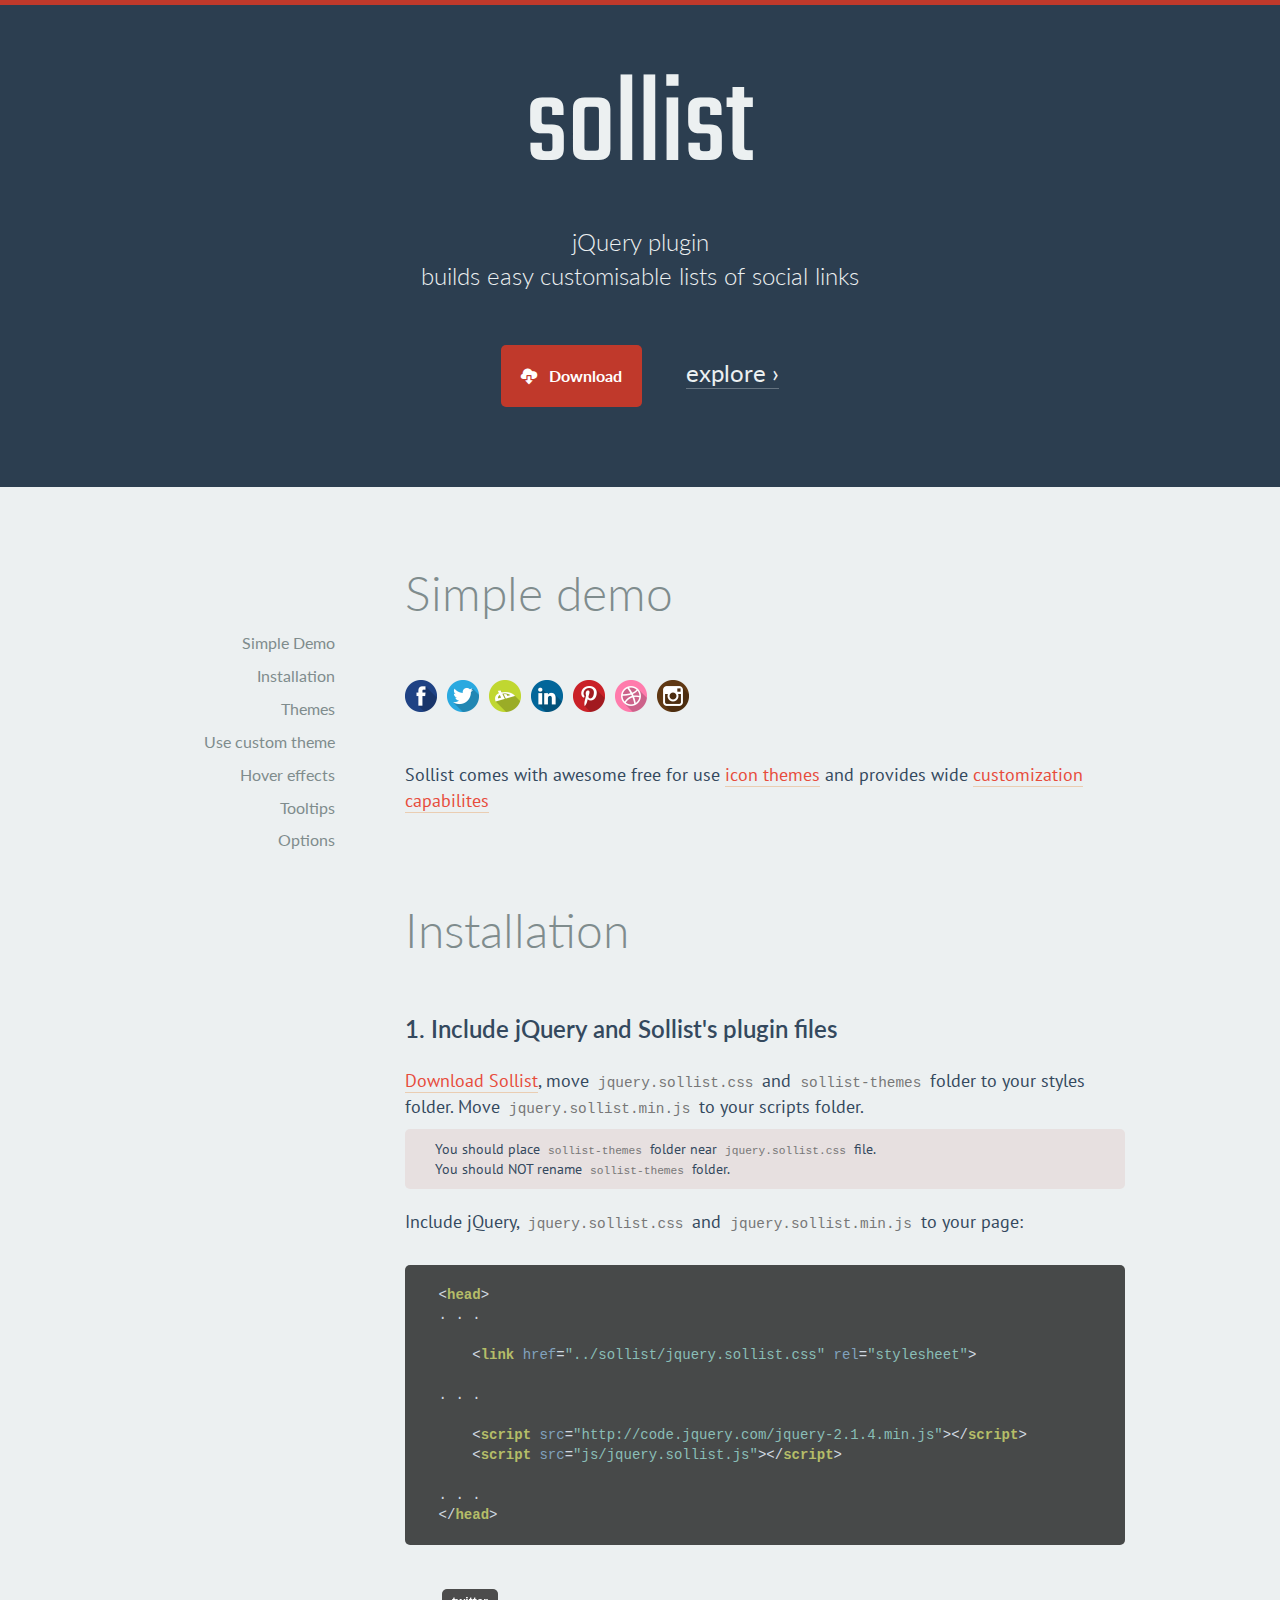
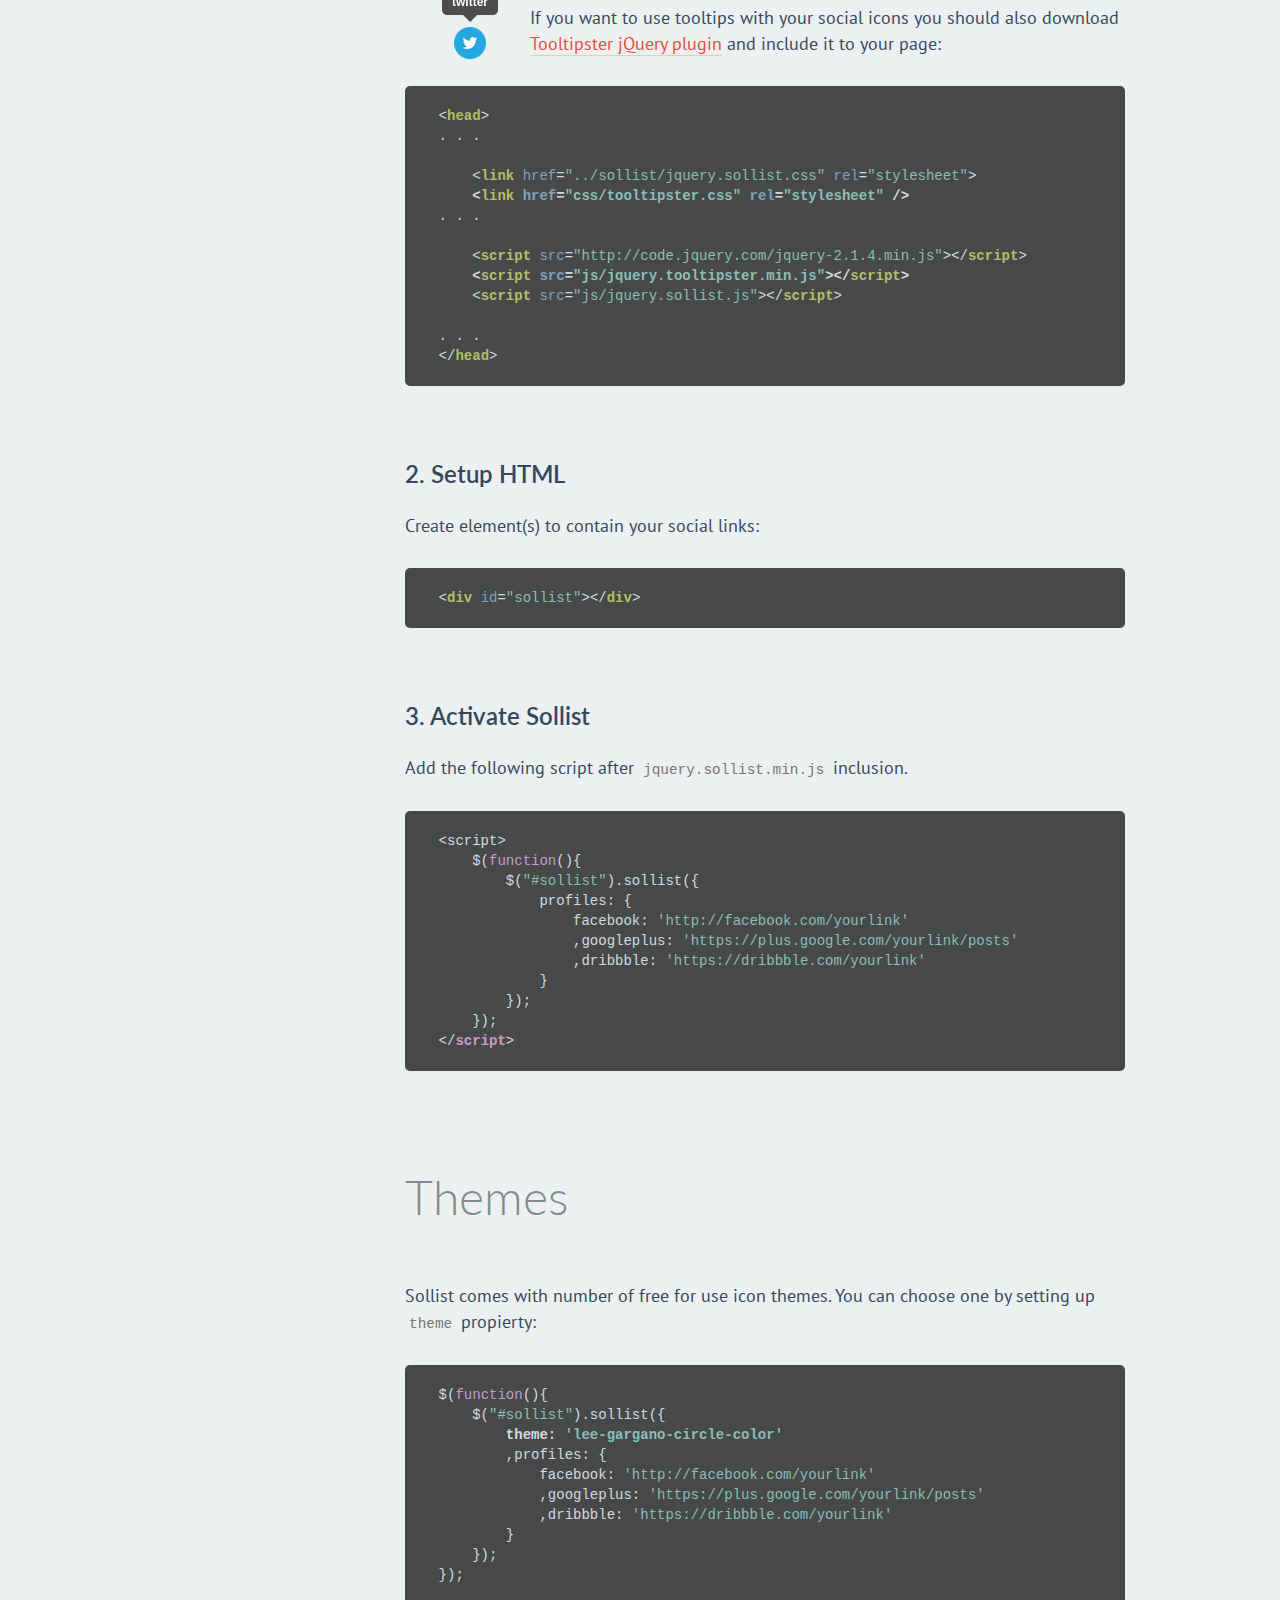
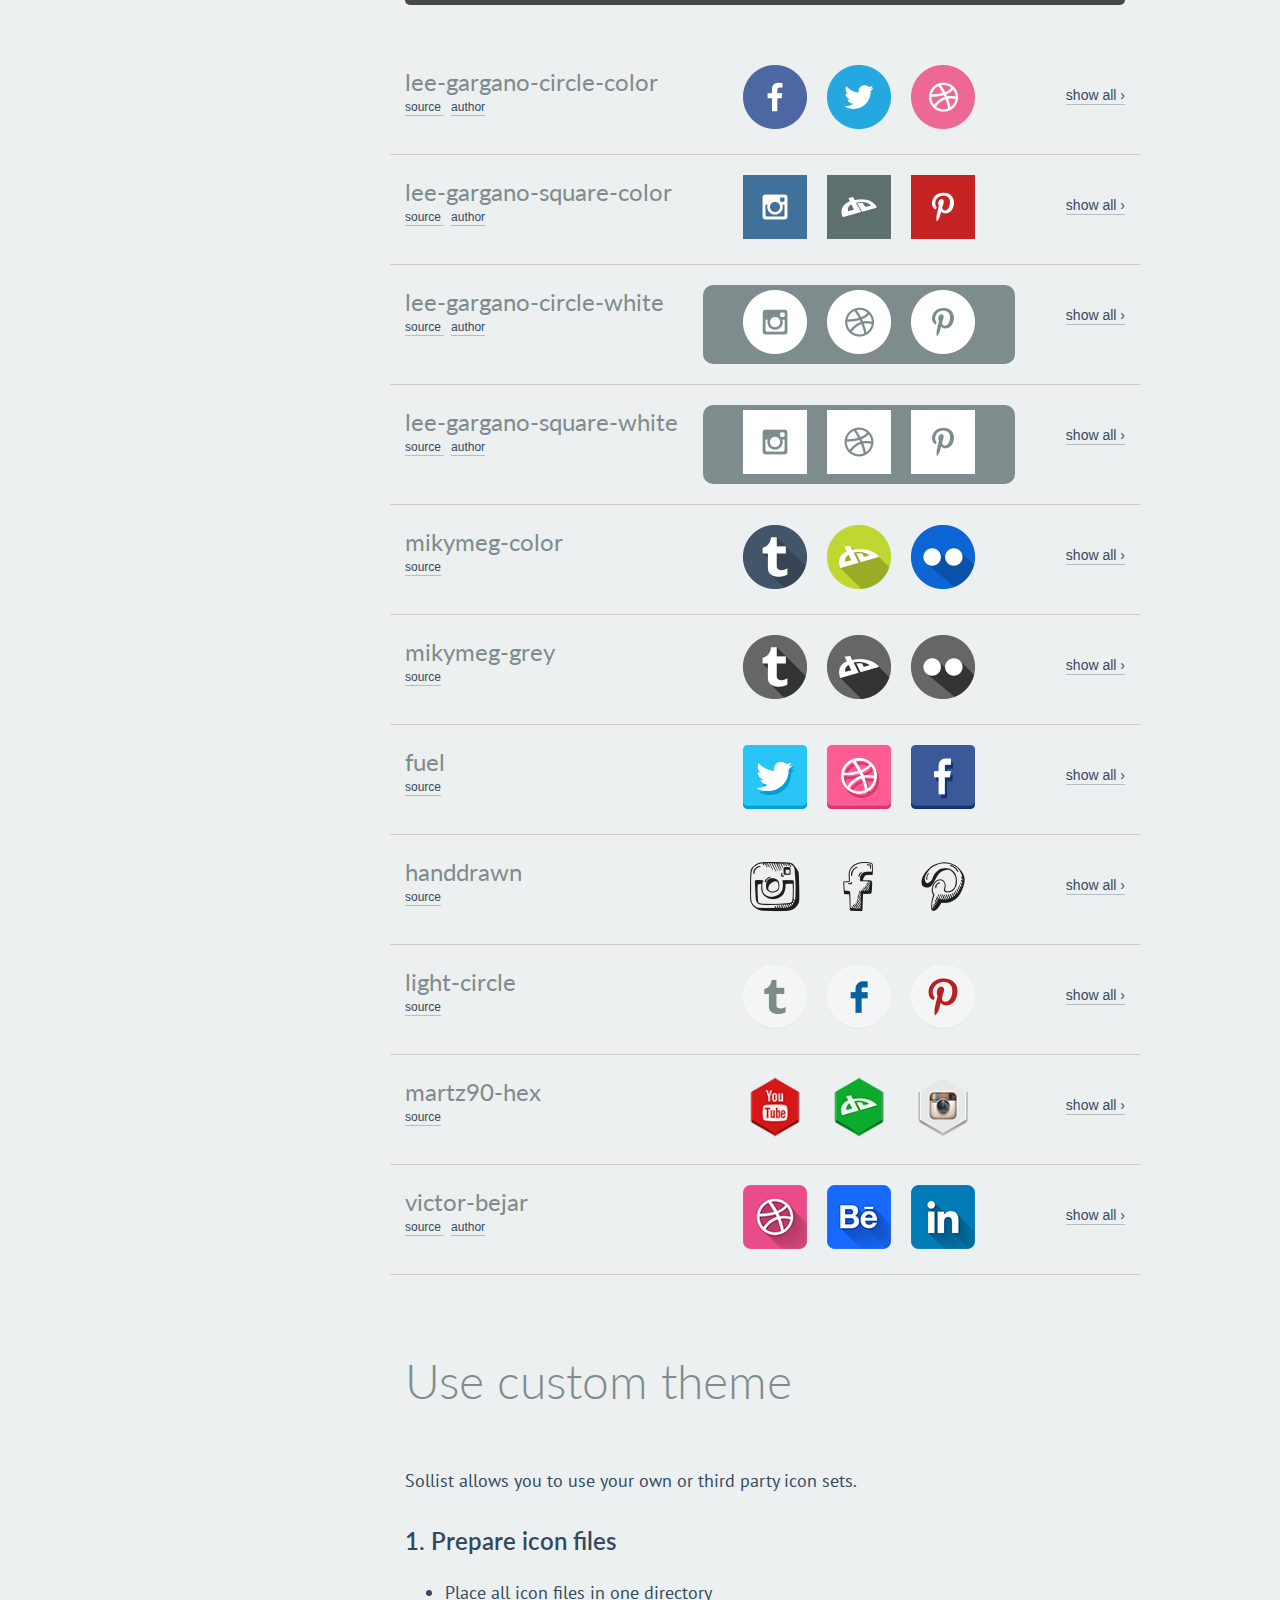
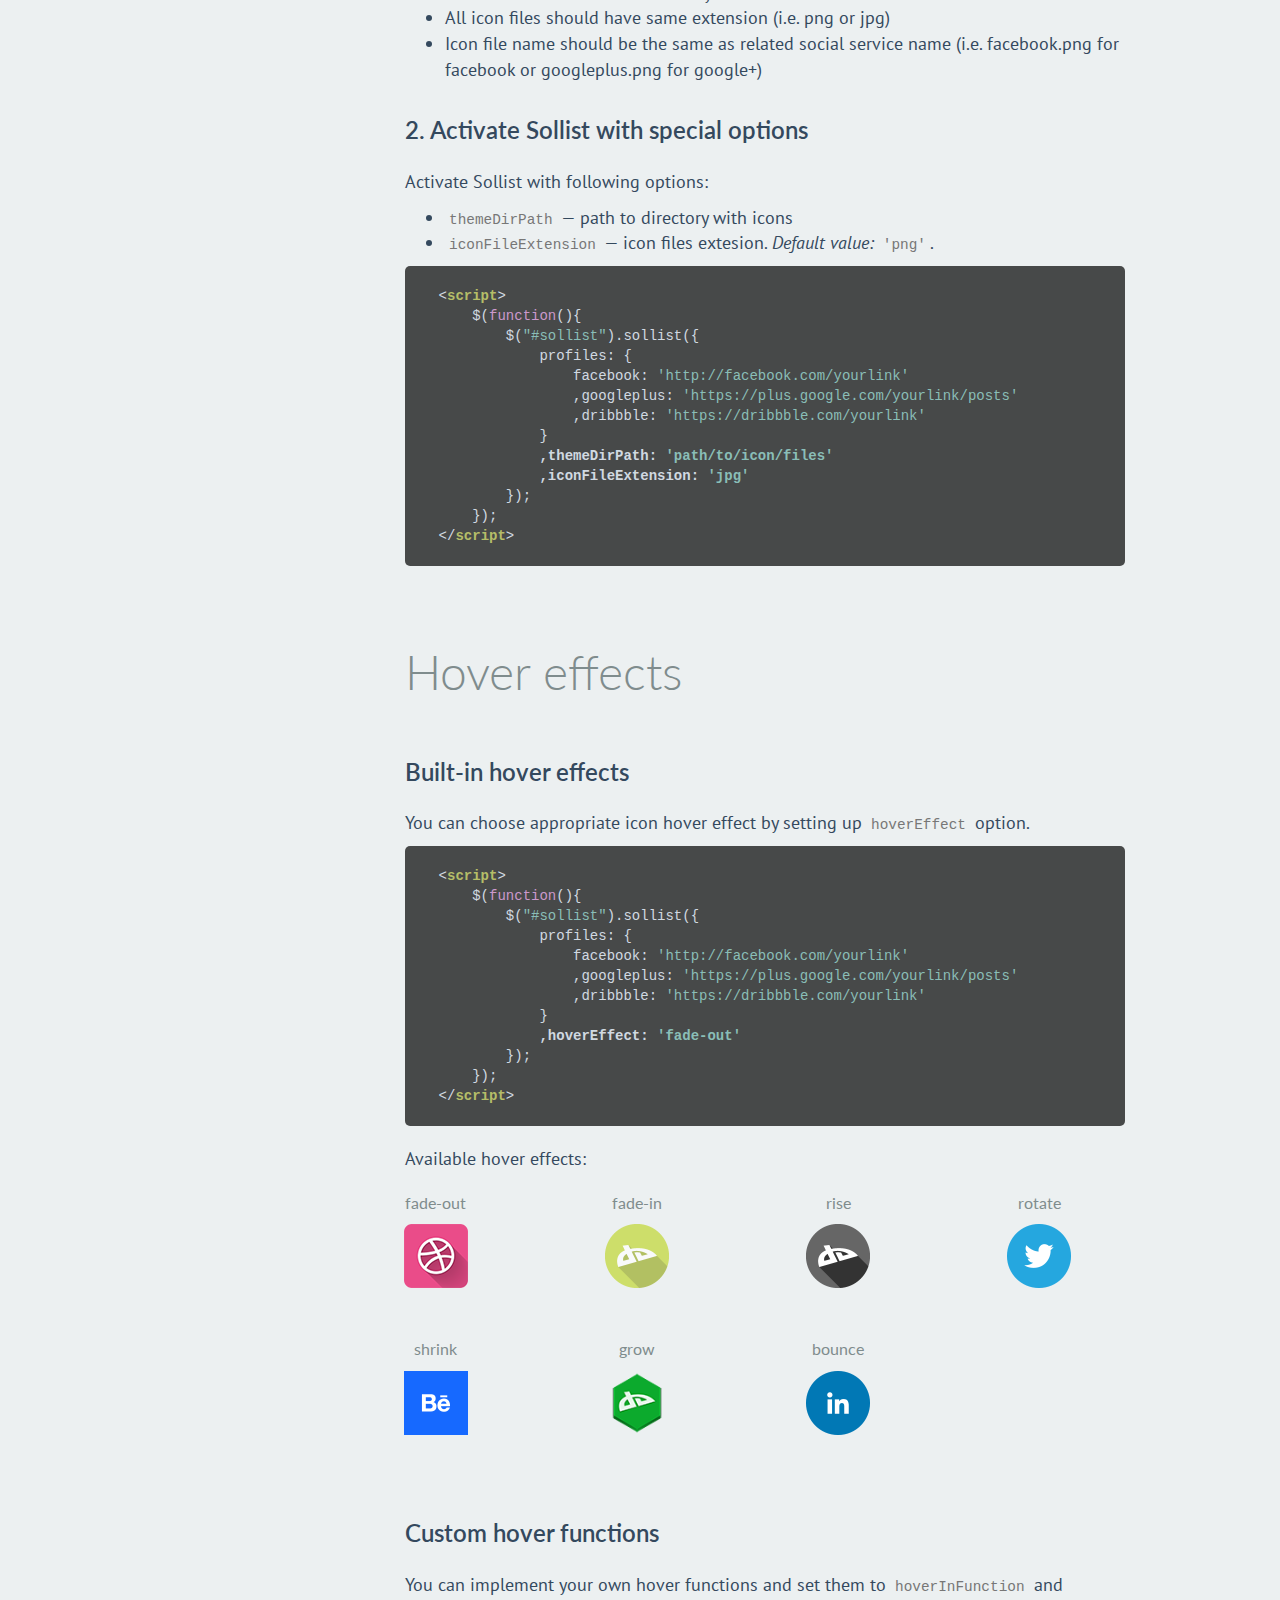
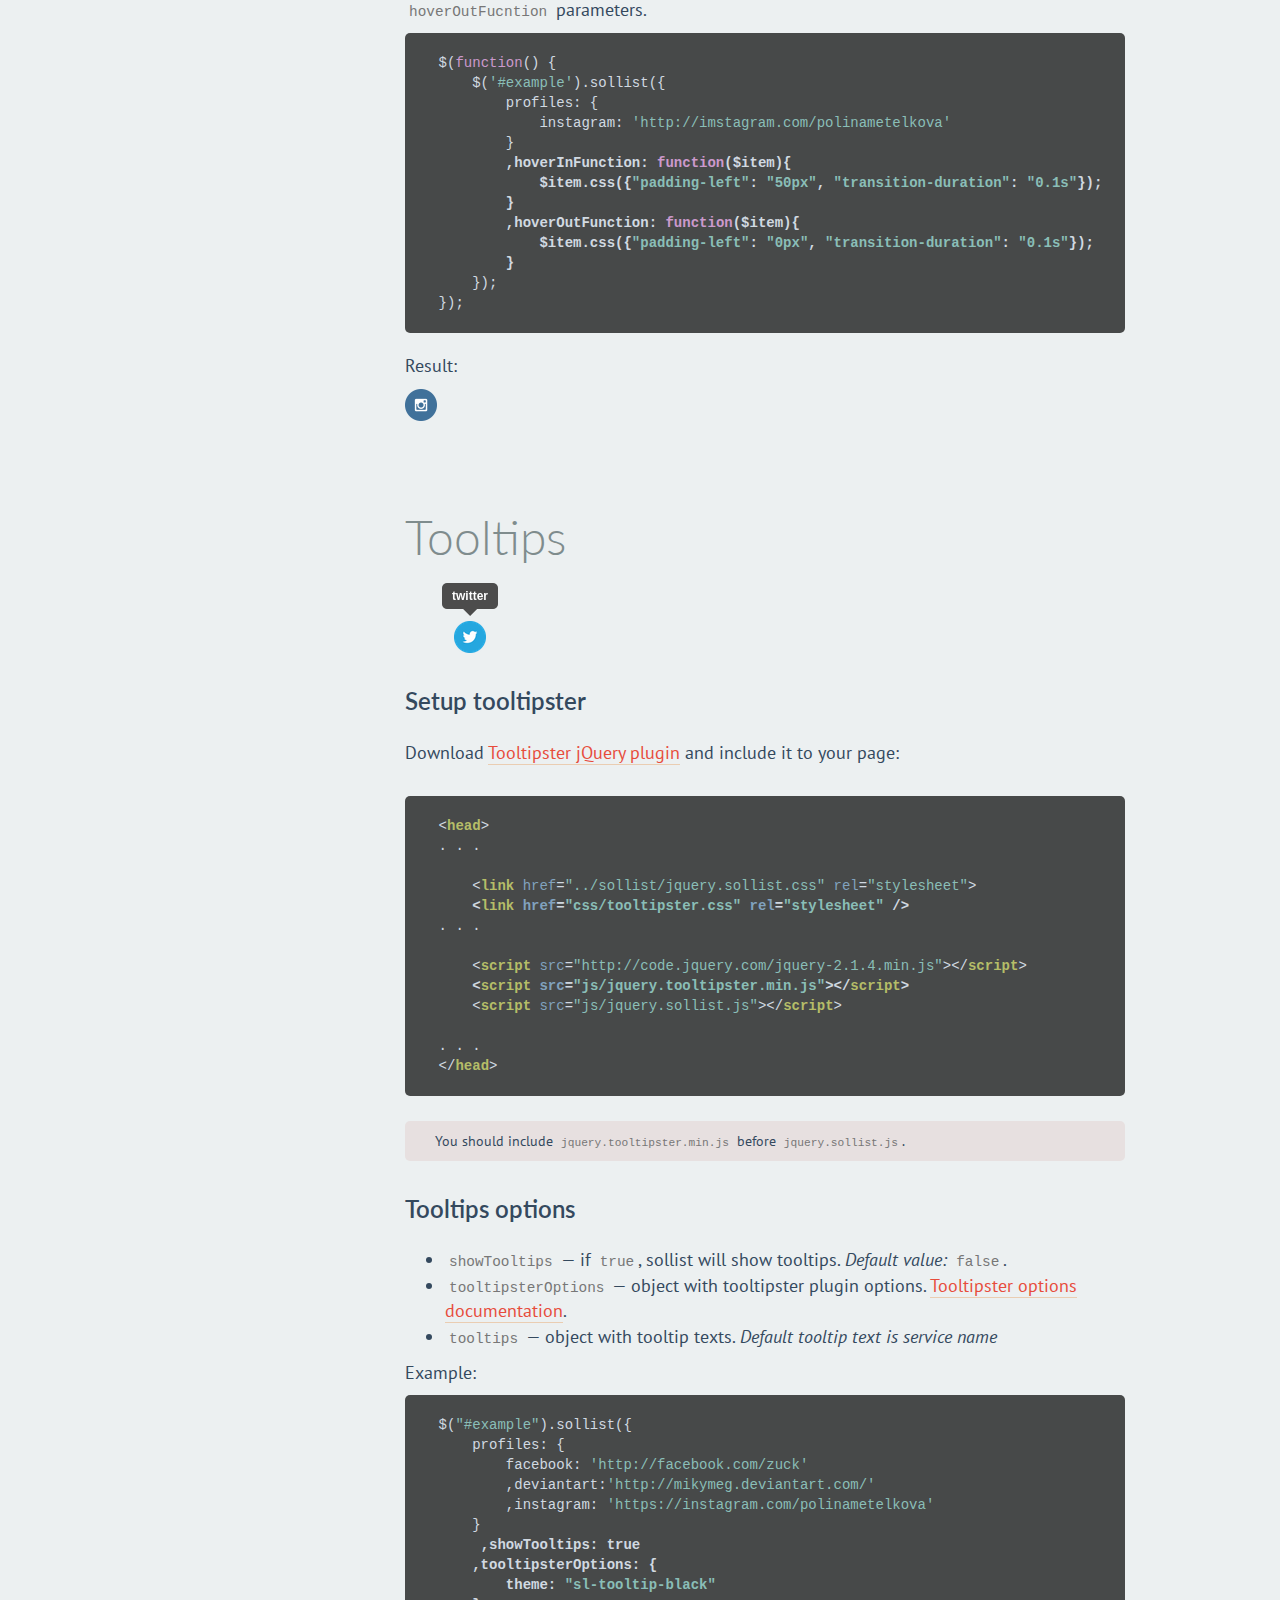
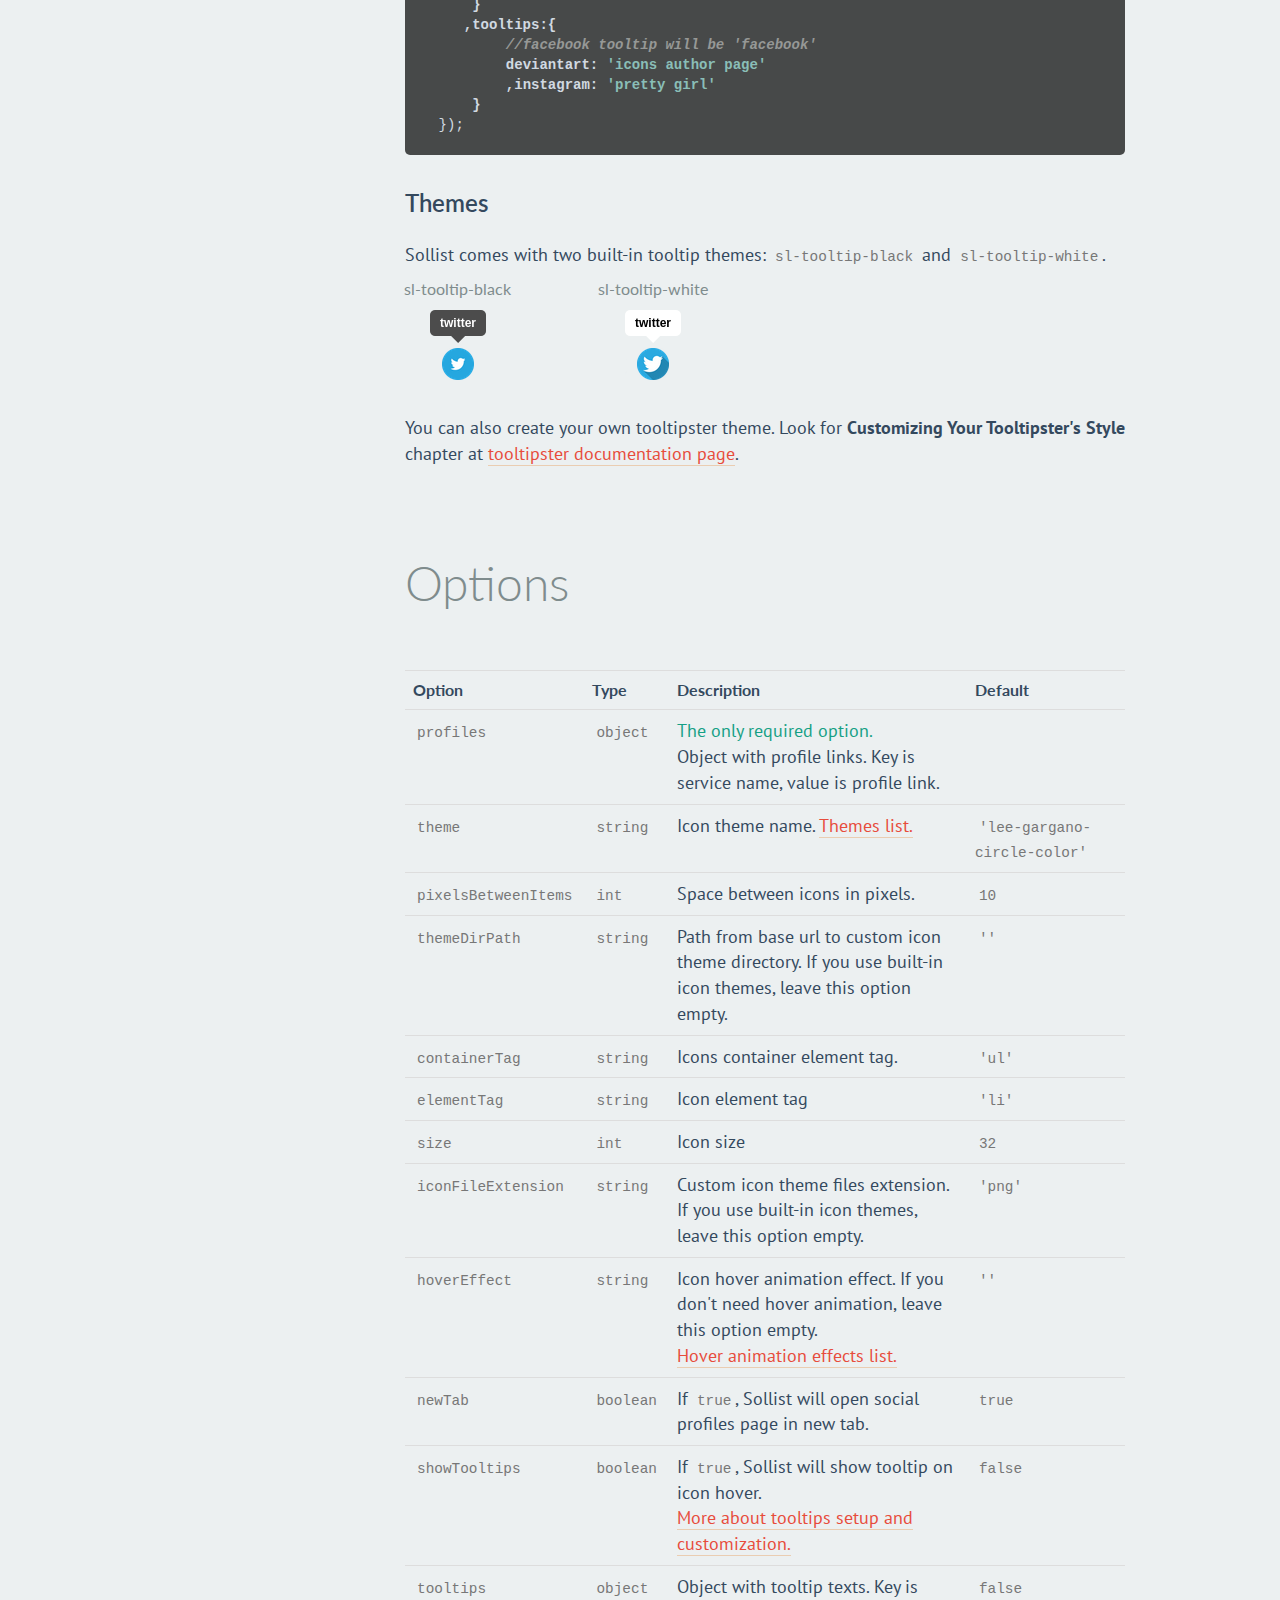
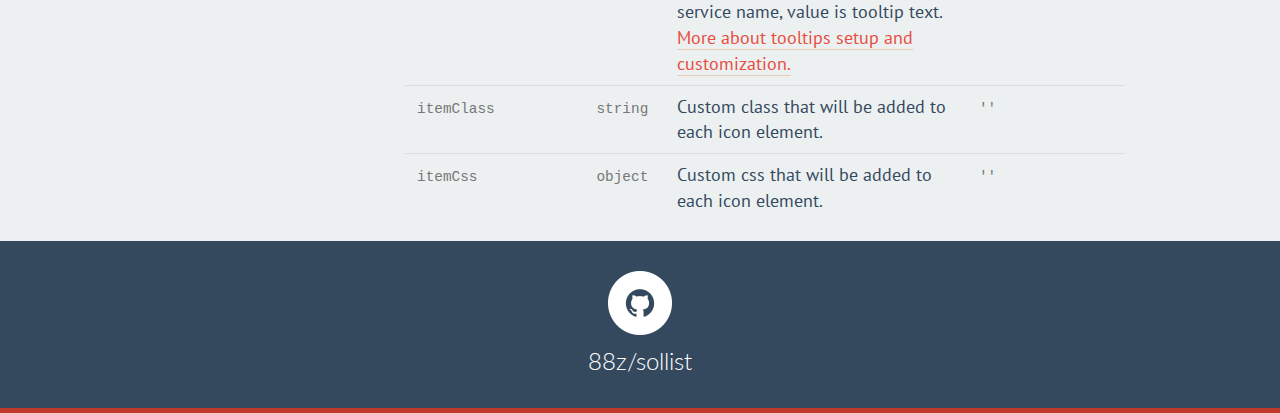
==== commit 5054fcb8: "docs" ====
--- a/index.html
+++ b/index.html
@@ -1,4 +1,3 @@
-
 <!DOCTYPE html>
 <html lang="en">
     <head>
@@ -202,7 +201,7 @@
                         <div class="sollist"></div>
                     </div>
                     <div class="col-xs-2 more text-right">
-                        <a class="underlined" href="themes/index.html?name=lee-gargano-circle-color">show all ›</a>
+                        <a class="underlined" href="docs-assets/themes/index.html?name=lee-gargano-circle-color">show all ›</a>
                     </div>
                 </div>
                 <div class="row theme lee-gargano-square-color" id="lee-gargano-square-color">
@@ -222,8 +221,7 @@
                         <div class="sollist"></div>
                     </div>
                     <div class="col-xs-2 more text-right">
-                        <a class="underlined" href="themes/index.html?name=lee-gargano-square-color">show all ›</a>
-
+                        <a class="underlined" href="docs-assets/themes/index.html?name=lee-gargano-square-color">show all ›</a>
                     </div>
                 </div>
                 <div class="row theme lee-gargano-circle-white" id="lee-gargano-circle-white">
@@ -243,8 +241,7 @@
                         <div class="sollist"></div>
                     </div>
                     <div class="col-xs-2 more text-right">
-                       <a class="underlined" href="themes/index.html?name=lee-gargano-circle-white">show all ›</a>
-
+                       <a class="underlined" href="docs-assets/themes/index.html?name=lee-gargano-circle-white">show all ›</a>
                     </div>
                 </div>
                 <div class="row theme lee-gargano-square-white" id="lee-gargano-square-white">
@@ -264,8 +261,7 @@
                         <div class="sollist"></div>
                     </div>
                     <div class="col-xs-2 more text-right">
-                        <a class="underlined" href="themes/index.html?name=lee-gargano-square-white">show all ›</a>
-
+                        <a class="underlined" href="docs-assets/themes/index.html?name=lee-gargano-square-white">show all ›</a>
                     </div>
                 </div>
                 <div class="row theme mikymeg-color" id="mikymeg-color">
@@ -281,8 +277,7 @@
                         <div class="sollist"></div>
                     </div>
                     <div class="col-xs-2 more text-right">
-                        <a class="underlined" href="themes/index.html?name=mikymeg-color">show all ›</a>
-
+                        <a class="underlined" href="docs-assets/themes/index.html?name=mikymeg-color">show all ›</a>
                     </div>
                 </div>
                 <div class="row theme mikymeg-grey" id="mikymeg-grey">
@@ -298,7 +293,7 @@
                         <div class="sollist"></div>
                     </div>
                     <div class="col-xs-2 more text-right">
-                        <a class="underlined" href="themes/index.html?name=mikymeg-grey">show all ›</a>
+                        <a class="underlined" href="docs-assets/themes/index.html?name=mikymeg-grey">show all ›</a>
                     </div>
                 </div>
                 <div class="row theme fuel" id="fuel">
@@ -314,7 +309,7 @@
                         <div class="sollist"></div>
                     </div>
                     <div class="col-xs-2 more text-right">
-                        <a class="underlined" href="themes/index.html?name=fuel">show all ›</a>
+                        <a class="underlined" href="docs-assets/themes/index.html?name=fuel">show all ›</a>
                     </div>
                 </div>
                 <div class="row theme handdrawn" id="handdrawn">
@@ -330,7 +325,7 @@
                         <div class="sollist"></div>
                     </div>
                     <div class="col-xs-2 more text-right">
-                        <a class="underlined" href="themes/index.html?name=handdrawn">show all ›</a>
+                        <a class="underlined" href="docs-assets/themes/index.html?name=handdrawn">show all ›</a>
                     </div>
                 </div>
                 <div class="row theme light-circle" id="light-circle">
@@ -346,7 +341,7 @@
                         <div class="sollist"></div>
                     </div>
                     <div class="col-xs-2 more text-right">
-                        <a class="underlined" href="themes/index.html?name=light-circle">show all ›</a>
+                        <a class="underlined" href="docs-assets/themes/index.html?name=light-circle">show all ›</a>
                     </div>
                 </div>
                 <div class="row theme martz90-hex" id="martz90-hex">
@@ -362,7 +357,7 @@
                         <div class="sollist"></div>
                     </div>
                     <div class="col-xs-2 more text-right">
-                        <a class="underlined" href="themes/index.html?name=martz90-hex">show all ›</a>
+                        <a class="underlined" href="docs-assets/themes/index.html?name=martz90-hex">show all ›</a>
                     </div>
                 </div>
                 <div class="row theme victor-bejar" id="victor-bejar">
@@ -383,7 +378,7 @@
                         <div class="sollist"></div>
                     </div>
                     <div class="col-xs-2 more text-right">
-                        <a class="underlined" href="themes/index.html?name=victor-bejar">show all ›</a>
+                        <a class="underlined" href="docs-assets/themes/index.html?name=victor-bejar">show all ›</a>
                     </div>
                 </div>
             </div>
@@ -736,8 +731,7 @@
     <div zstyle="margin-top: 20px;"></div>
     <div class="footer">
          <div class="sollist" style="margin: 0"></div>
-         <a href="https://github.com/88z">github.com/88z</a>
-         
+         <a href="https://github.com/88z/sollist">88z/sollist</a>
     </div>
    <div class="redstrip"></div>
         <script type="text/javascript" src="docs-assets/js/jquery.min.js"></script>
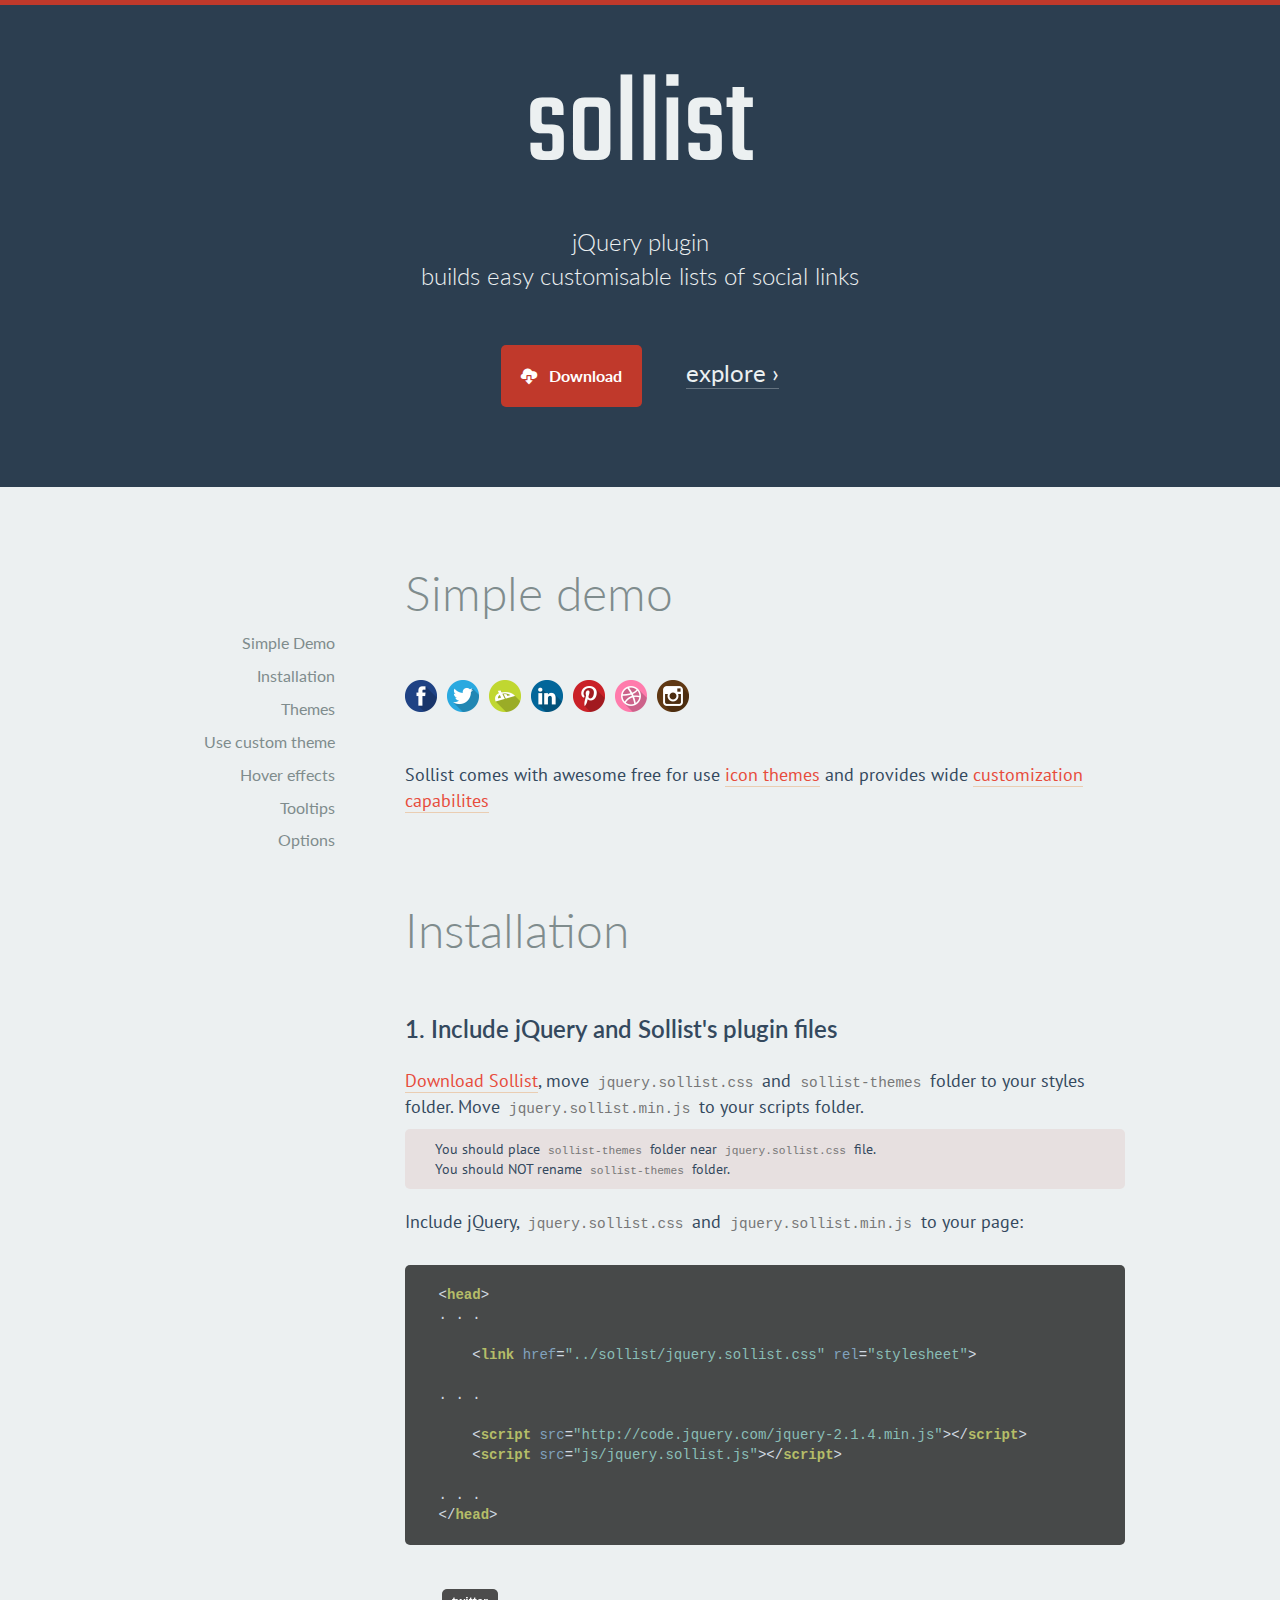
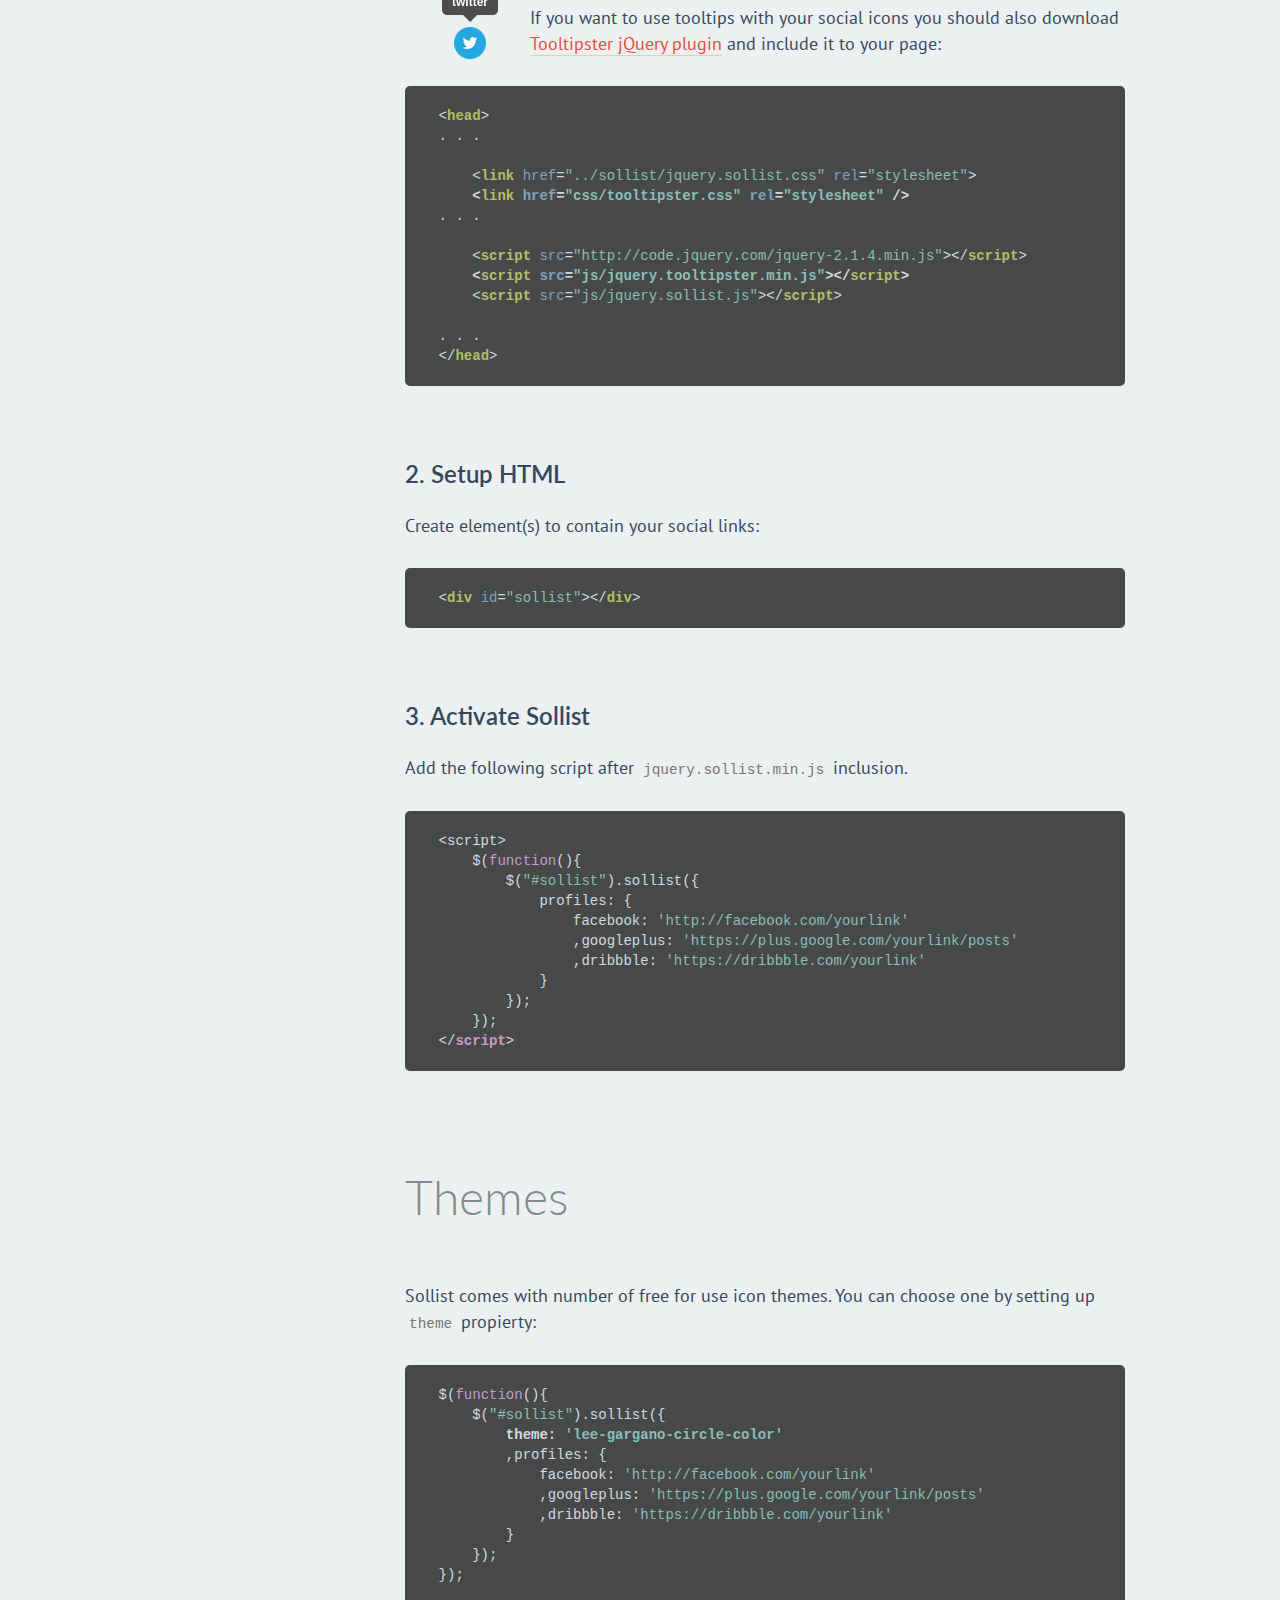
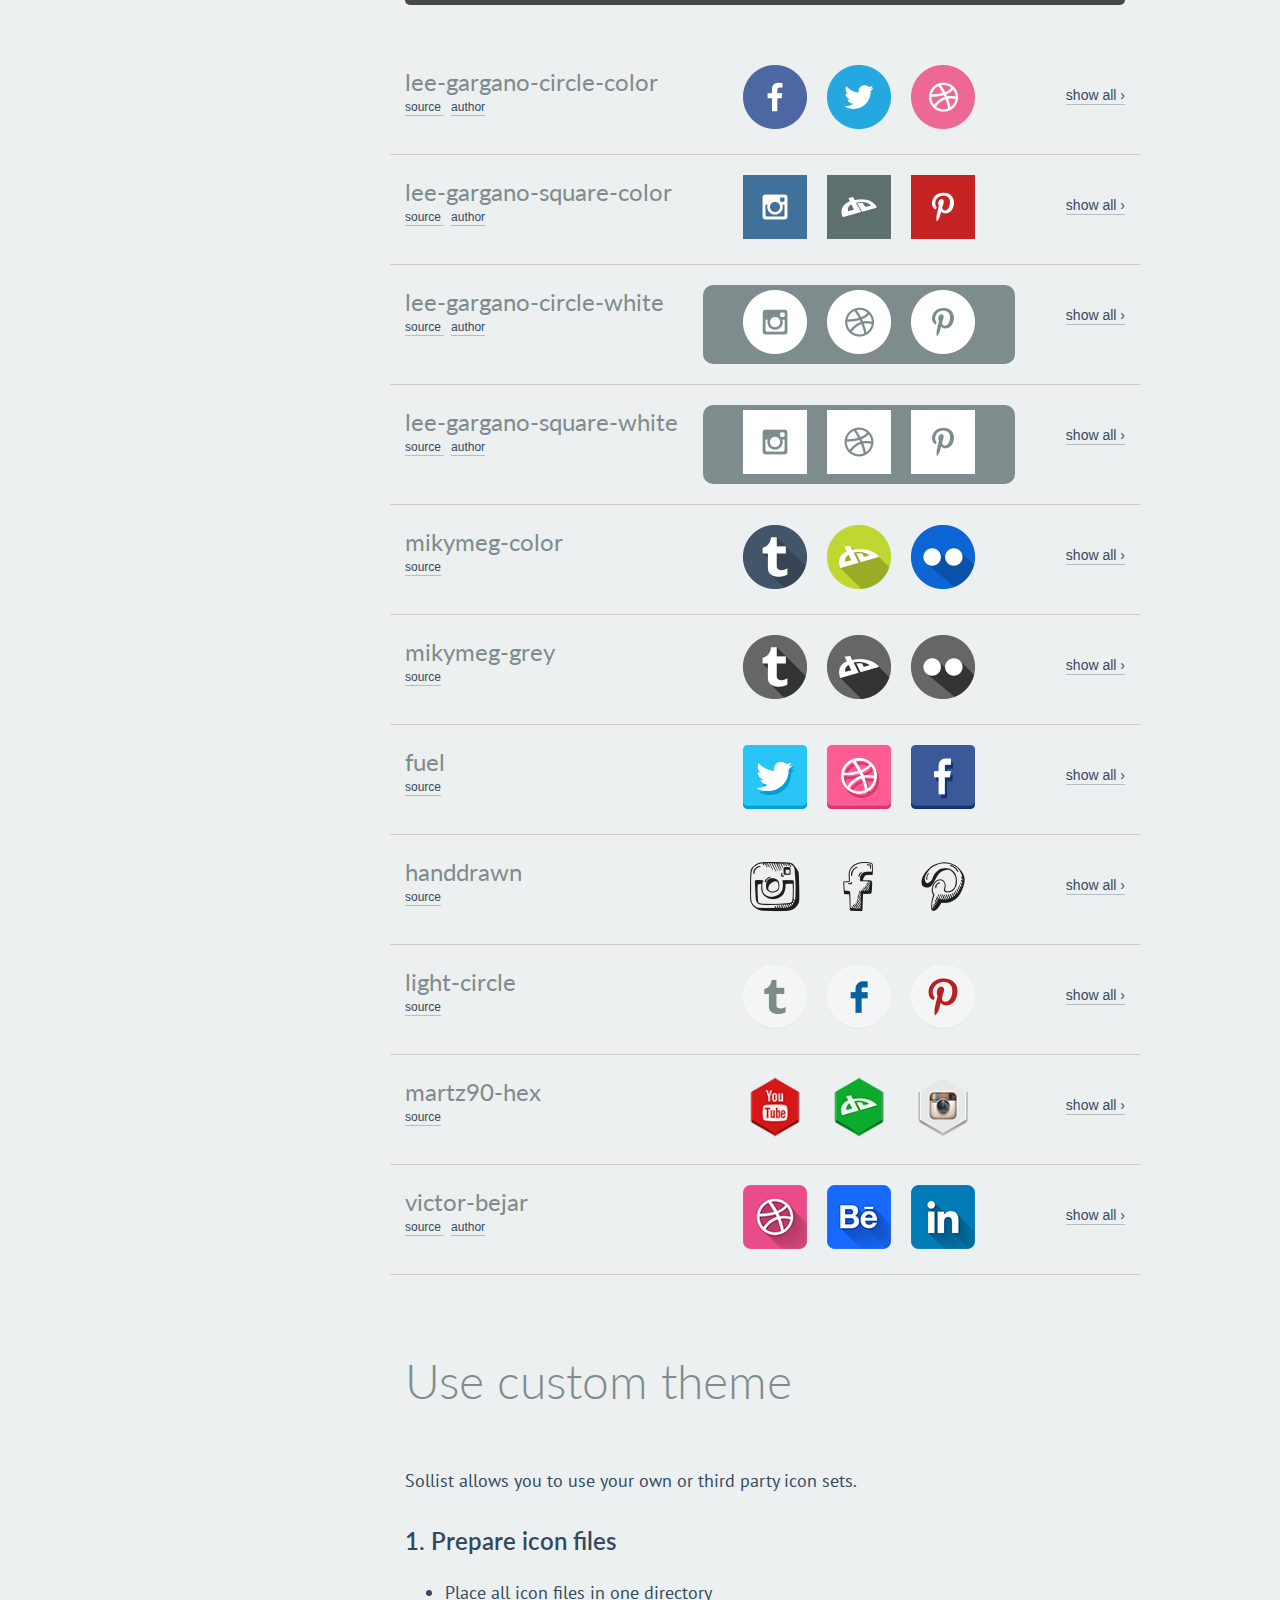
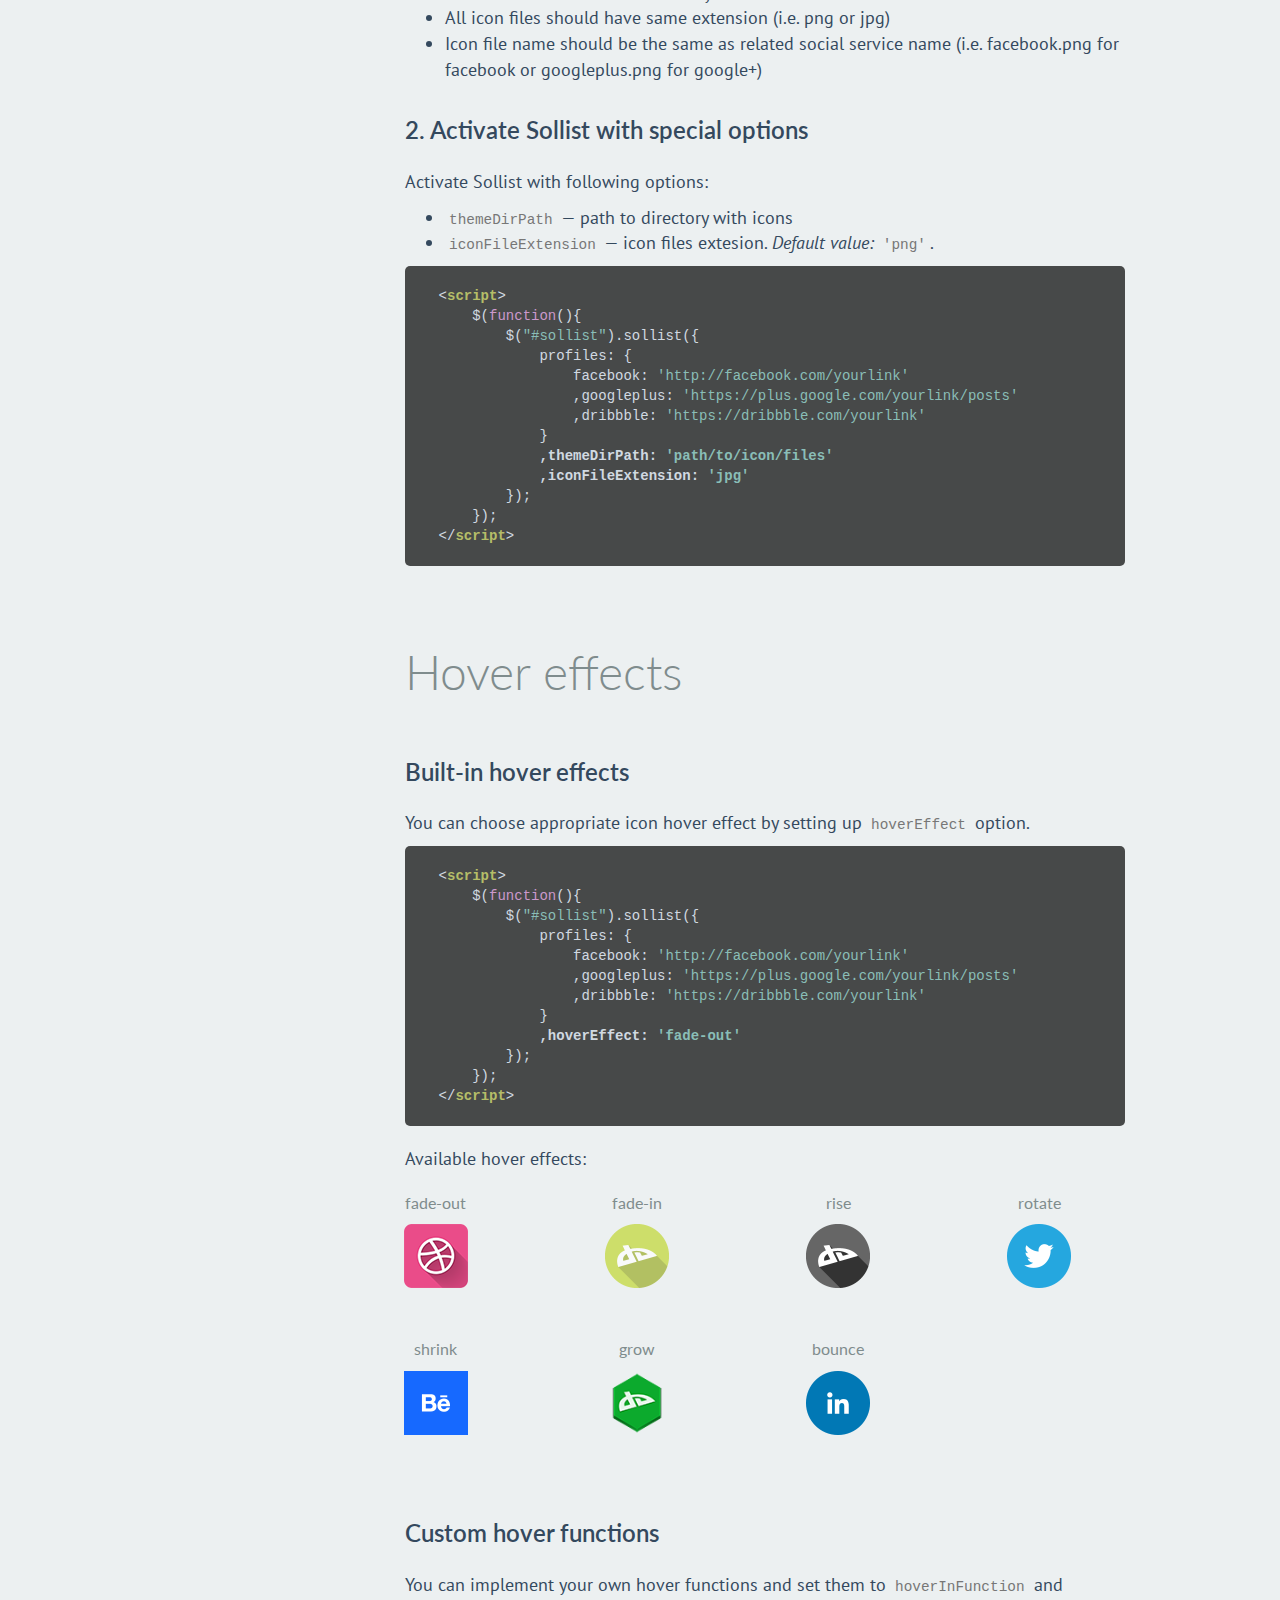
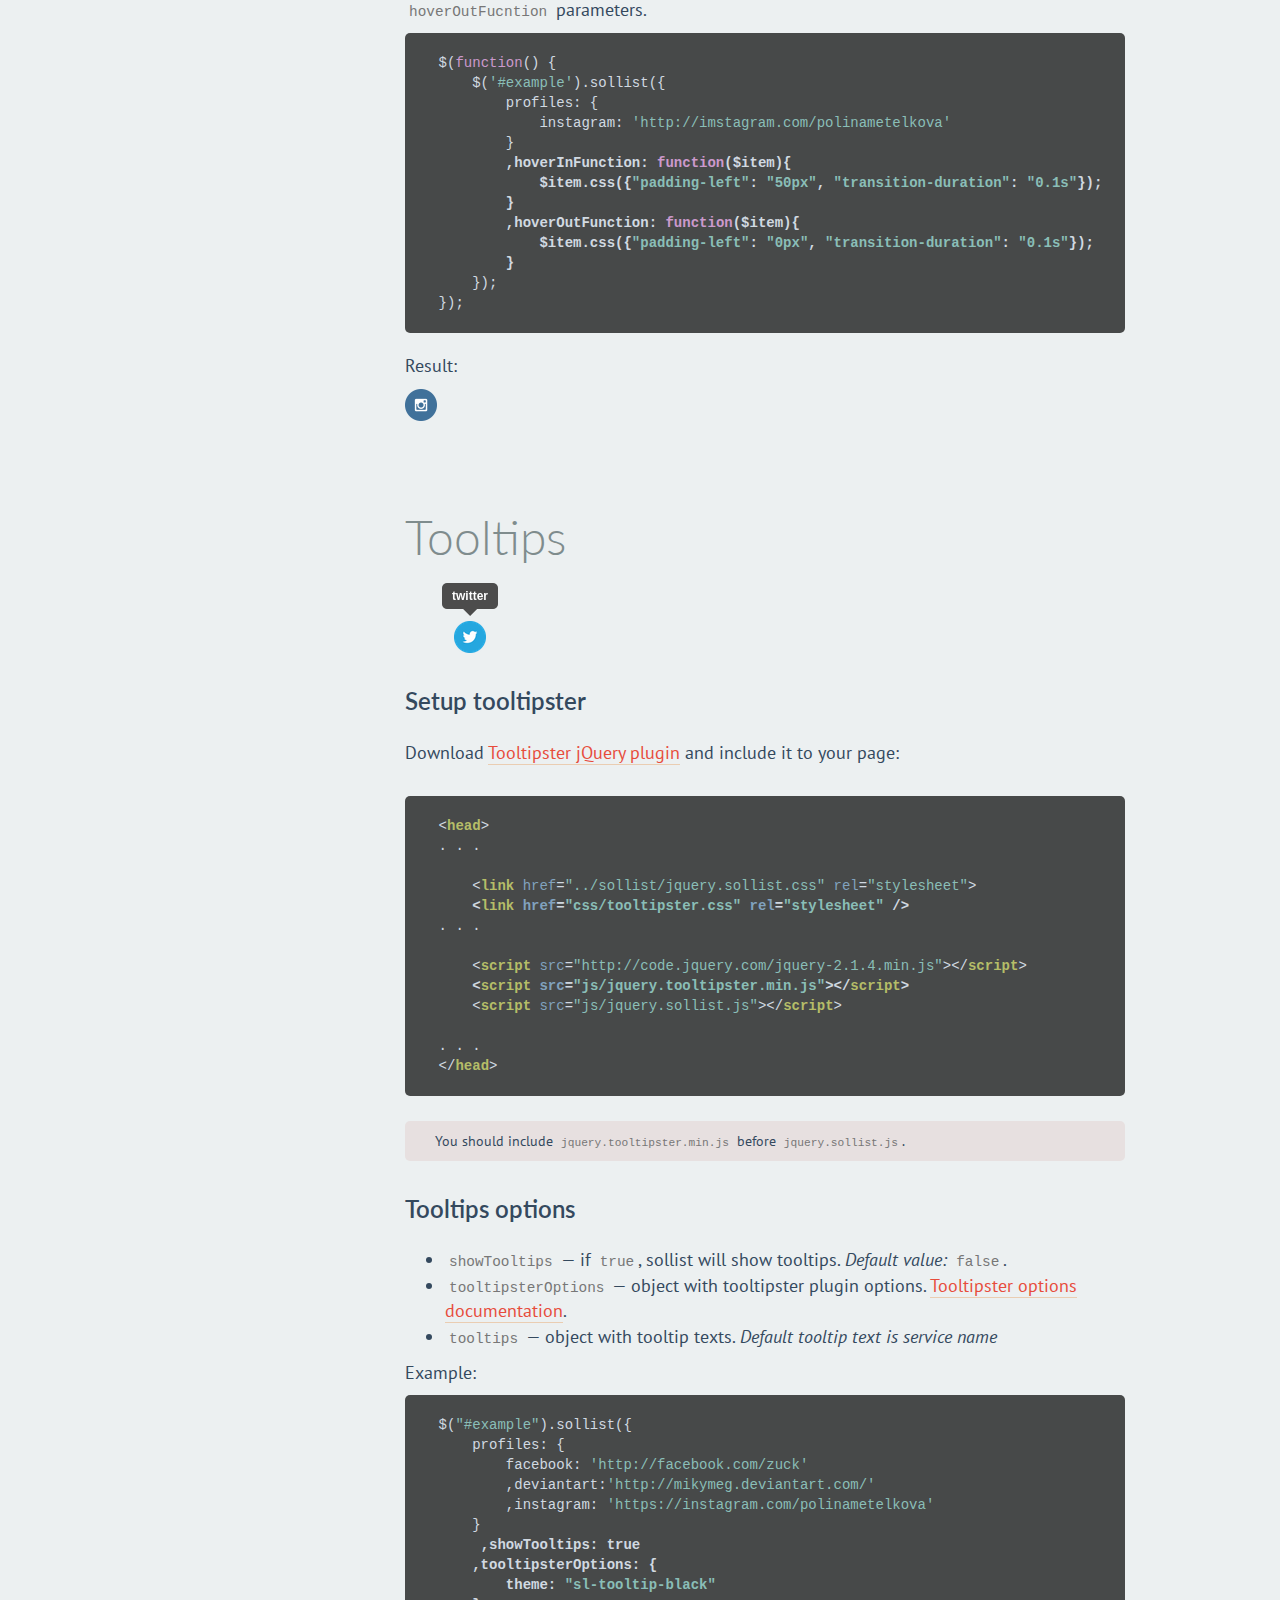
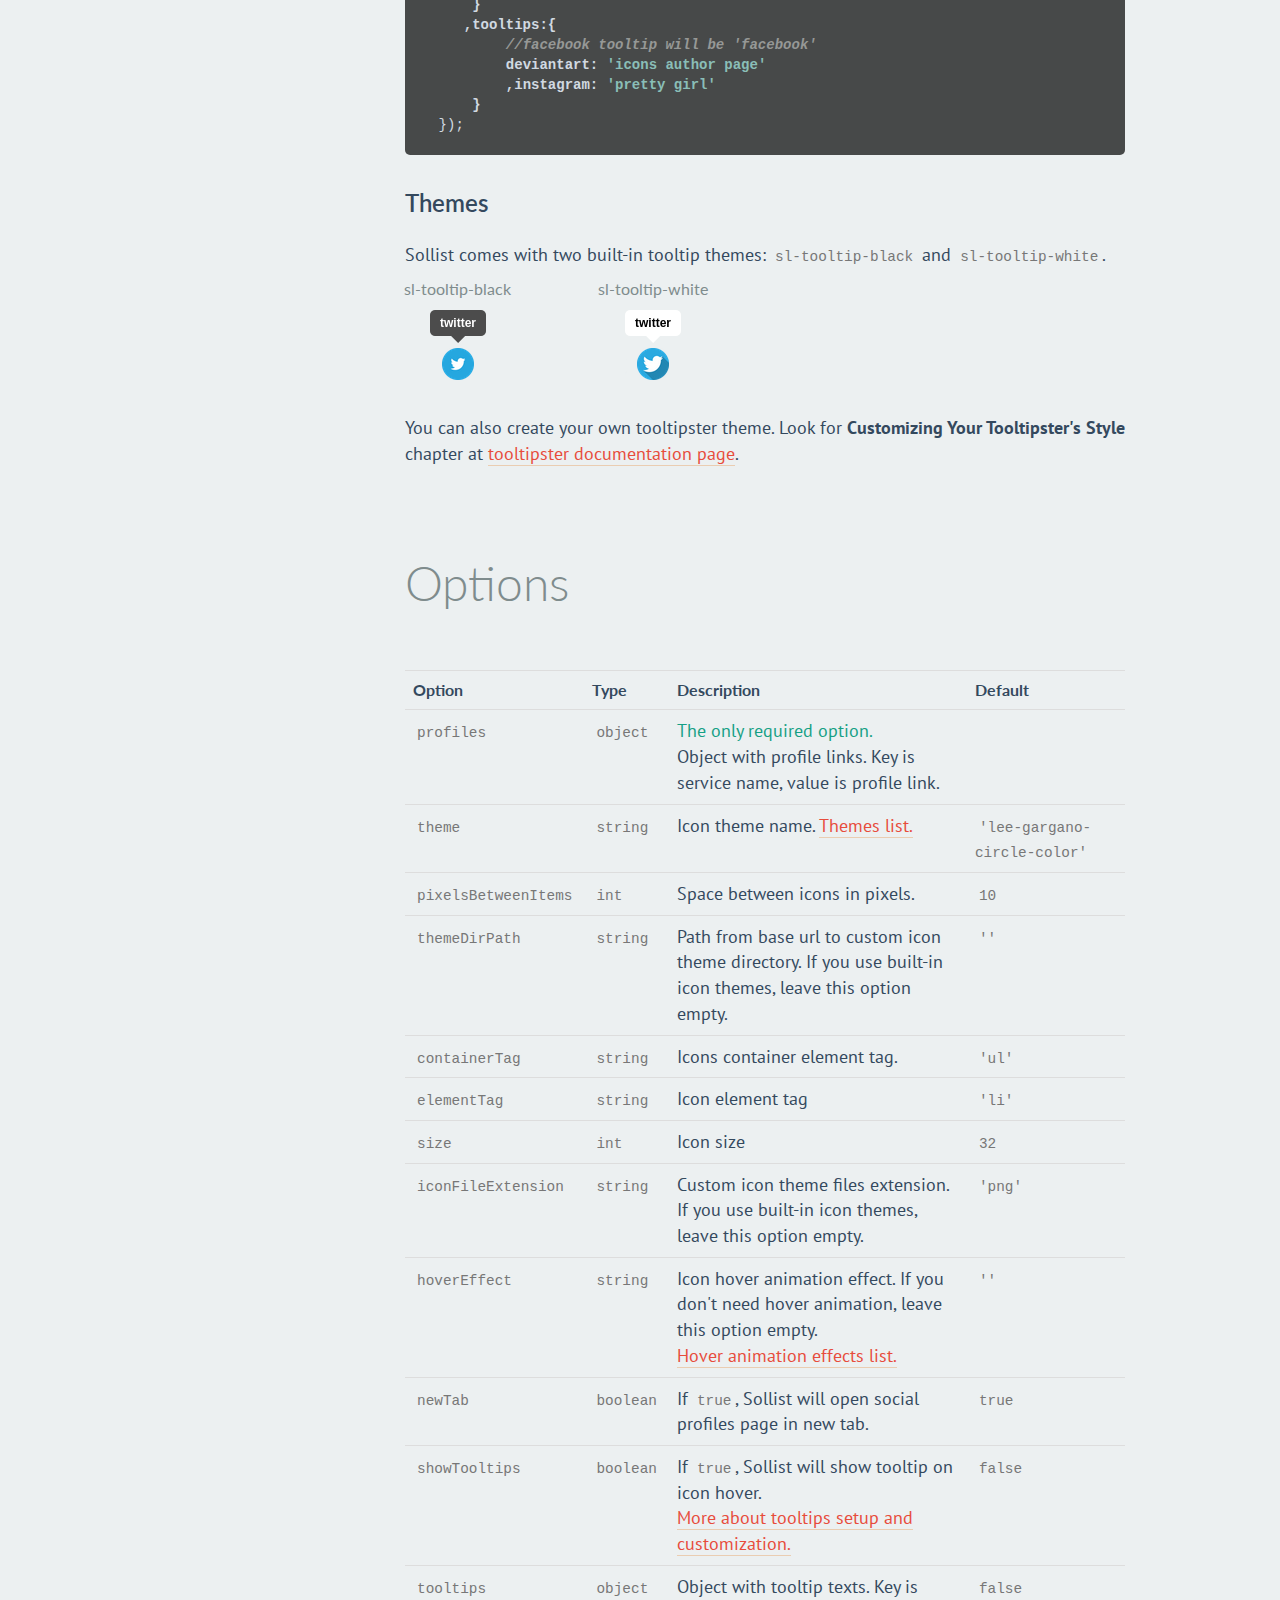
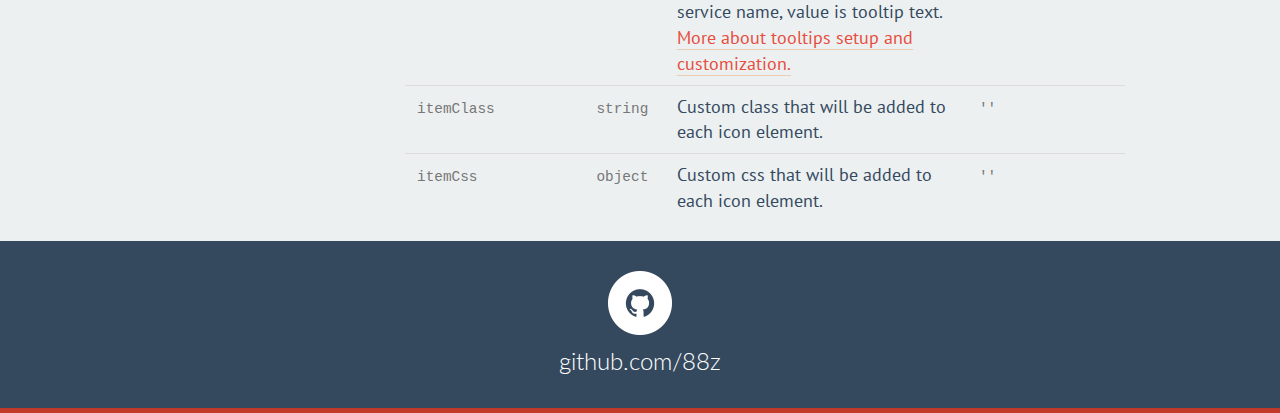
==== commit 57113a7c: "theme links fix" ====
--- a/index.html
+++ b/index.html
@@ -1,3 +1,4 @@
+
 <!DOCTYPE html>
 <html lang="en">
     <head>
@@ -222,6 +223,7 @@
                     </div>
                     <div class="col-xs-2 more text-right">
                         <a class="underlined" href="docs-assets/themes/index.html?name=lee-gargano-square-color">show all ›</a>
+
                     </div>
                 </div>
                 <div class="row theme lee-gargano-circle-white" id="lee-gargano-circle-white">
@@ -242,6 +244,7 @@
                     </div>
                     <div class="col-xs-2 more text-right">
                        <a class="underlined" href="docs-assets/themes/index.html?name=lee-gargano-circle-white">show all ›</a>
+
                     </div>
                 </div>
                 <div class="row theme lee-gargano-square-white" id="lee-gargano-square-white">
@@ -262,6 +265,7 @@
                     </div>
                     <div class="col-xs-2 more text-right">
                         <a class="underlined" href="docs-assets/themes/index.html?name=lee-gargano-square-white">show all ›</a>
+
                     </div>
                 </div>
                 <div class="row theme mikymeg-color" id="mikymeg-color">
@@ -278,6 +282,7 @@
                     </div>
                     <div class="col-xs-2 more text-right">
                         <a class="underlined" href="docs-assets/themes/index.html?name=mikymeg-color">show all ›</a>
+
                     </div>
                 </div>
                 <div class="row theme mikymeg-grey" id="mikymeg-grey">
@@ -731,7 +736,8 @@
     <div zstyle="margin-top: 20px;"></div>
     <div class="footer">
          <div class="sollist" style="margin: 0"></div>
-         <a href="https://github.com/88z/sollist">88z/sollist</a>
+         <a href="https://github.com/88z">github.com/88z</a>
+         
     </div>
    <div class="redstrip"></div>
         <script type="text/javascript" src="docs-assets/js/jquery.min.js"></script>
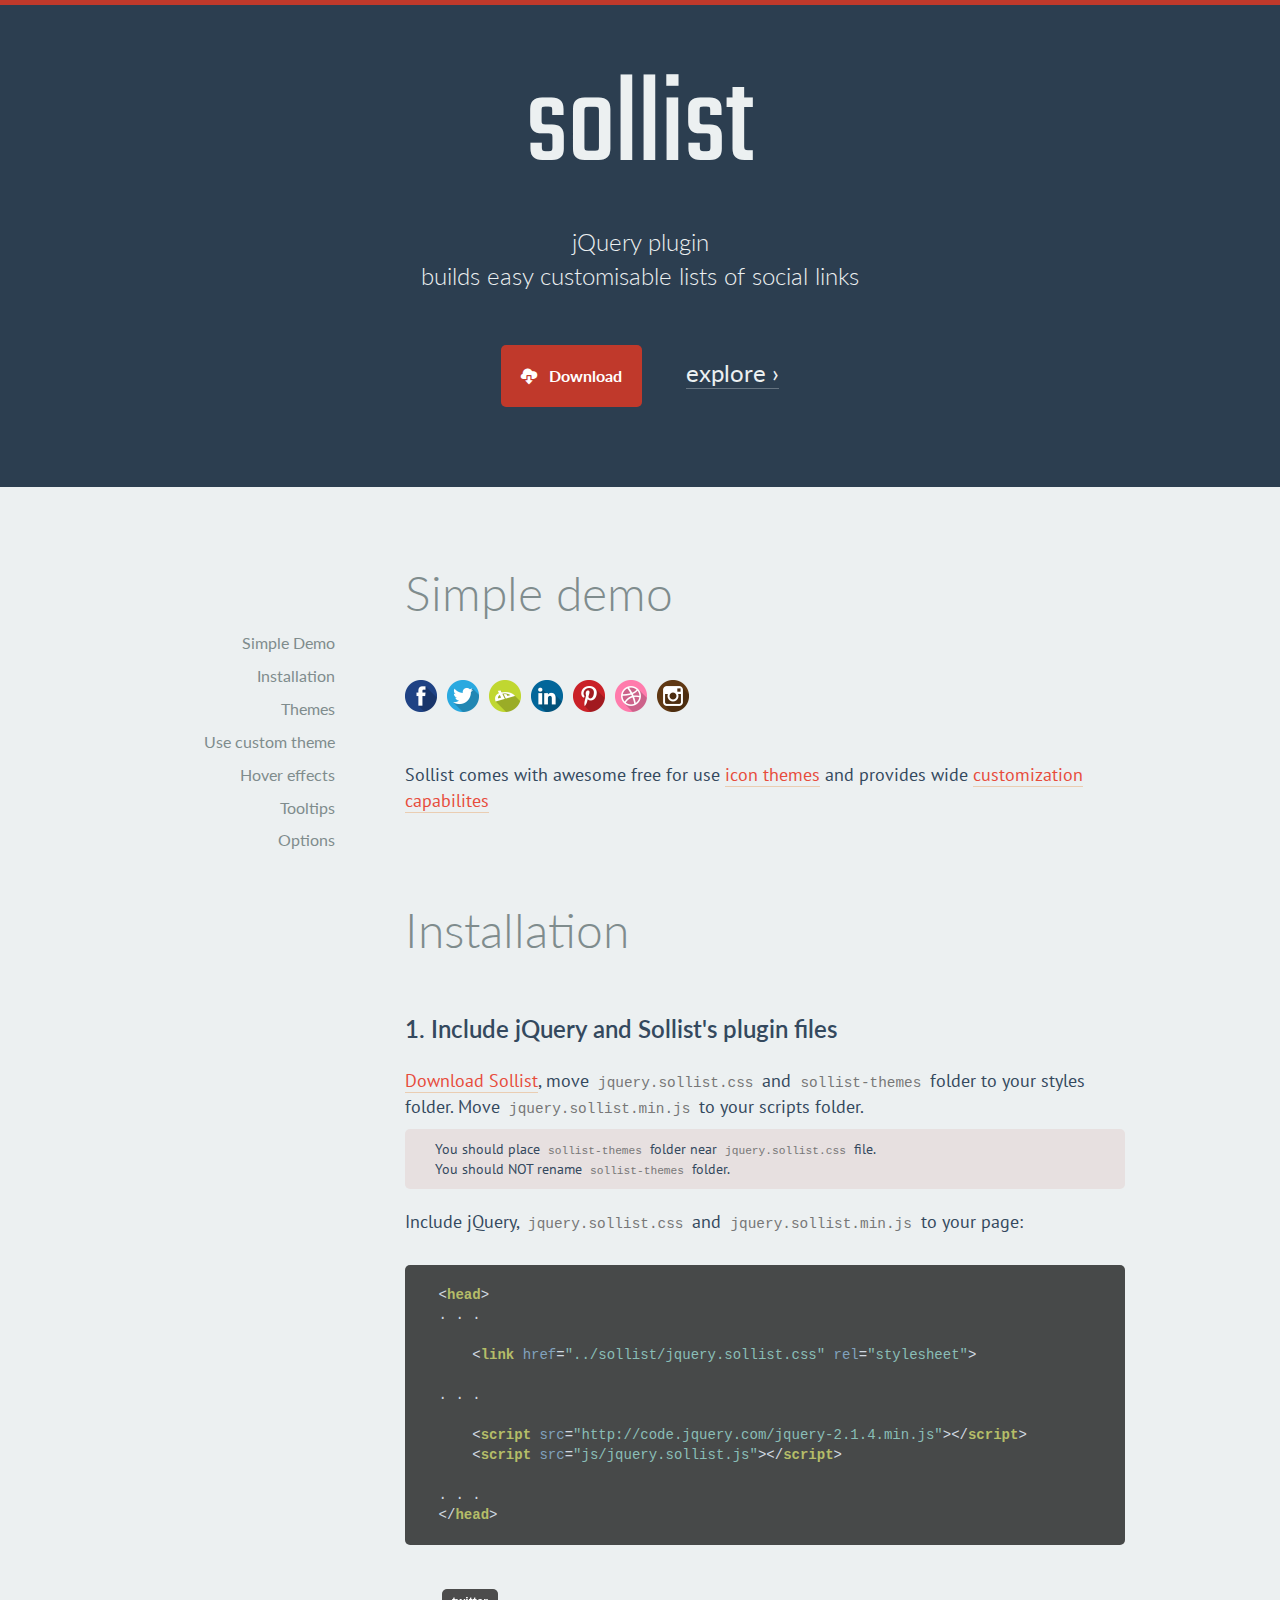
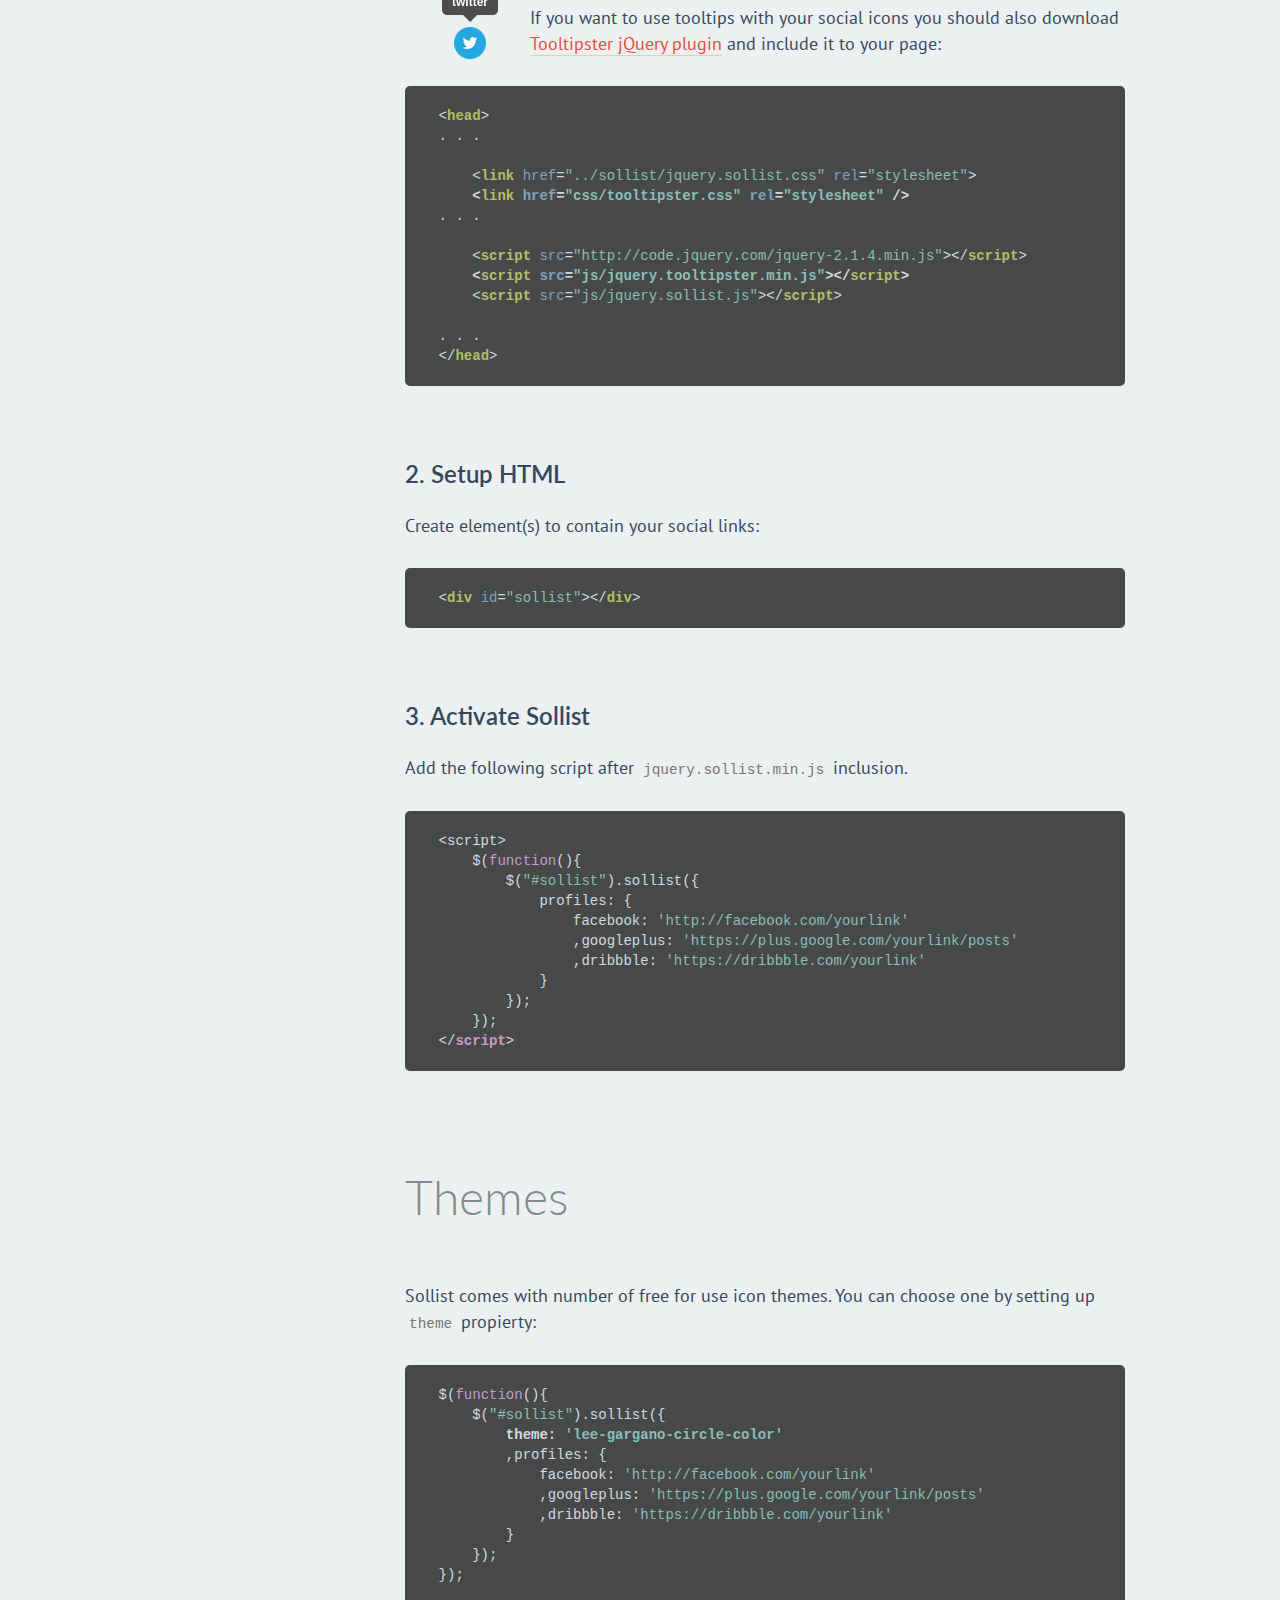
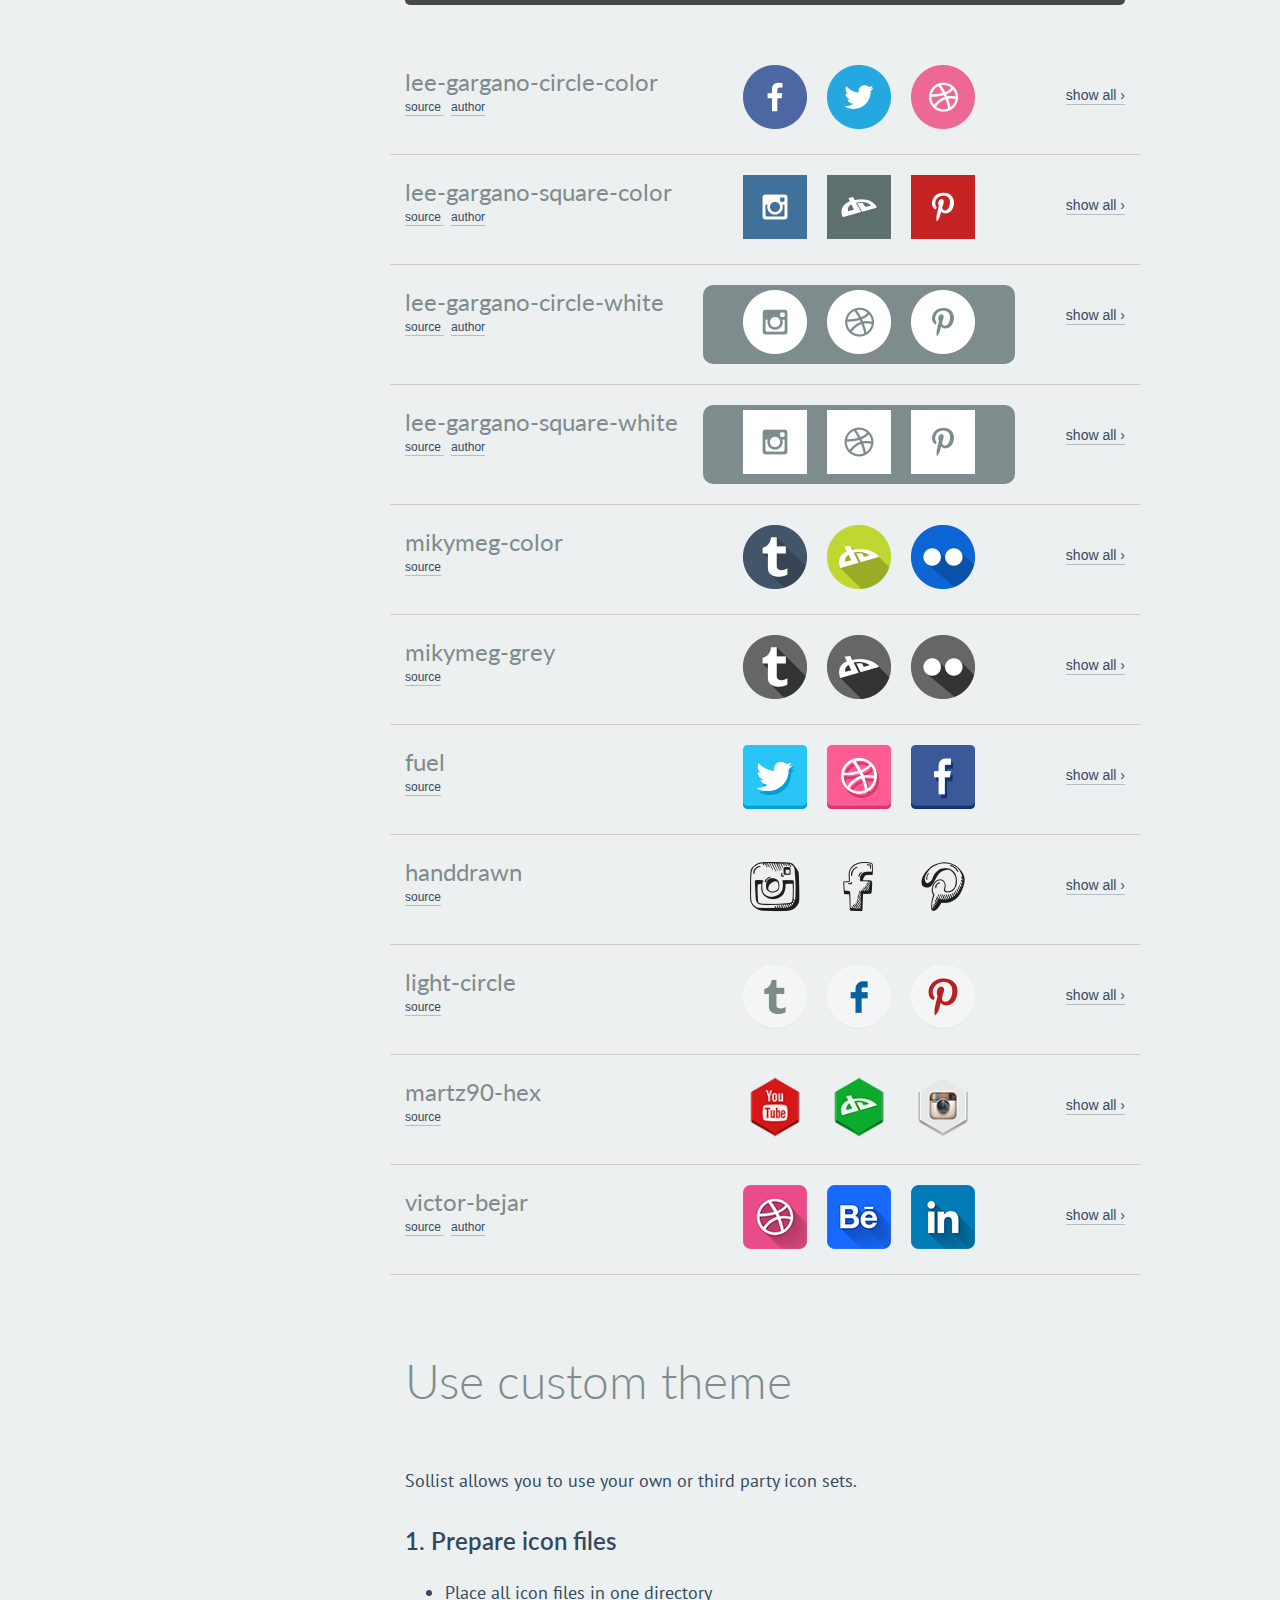
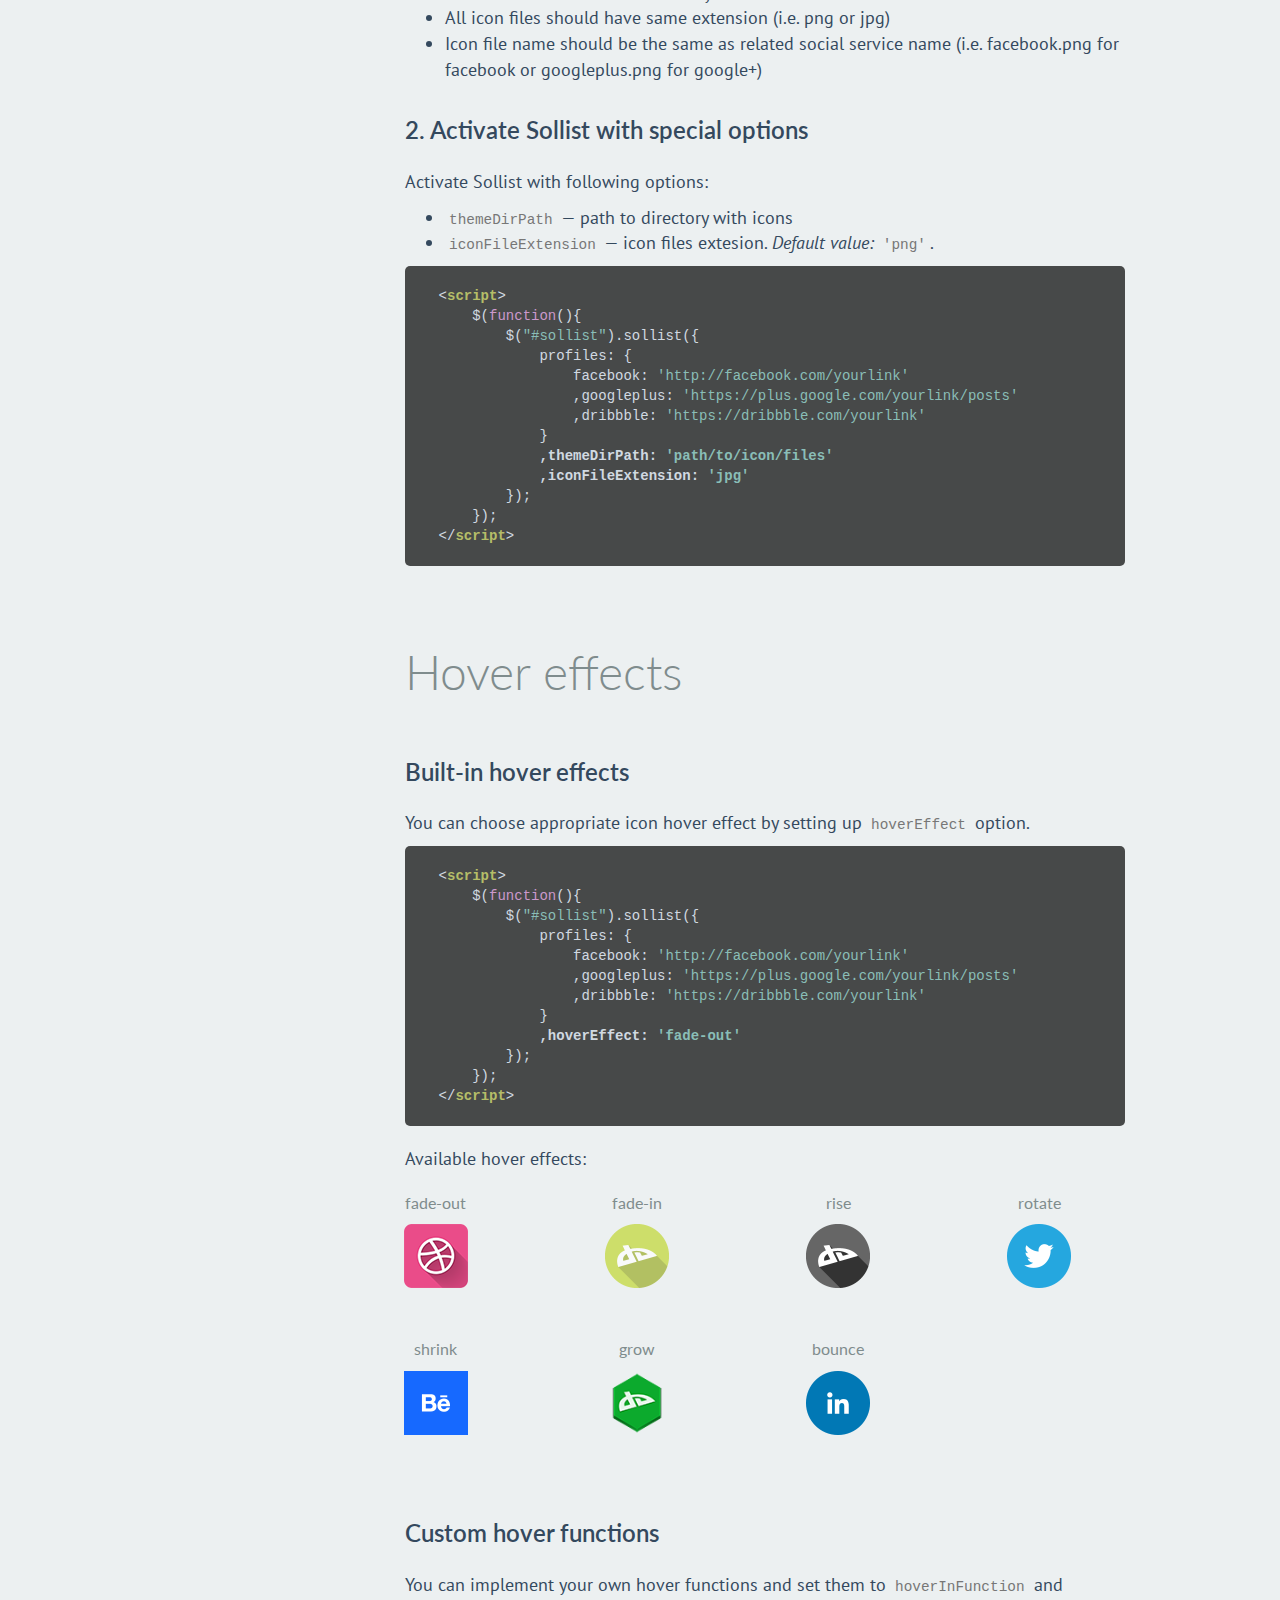
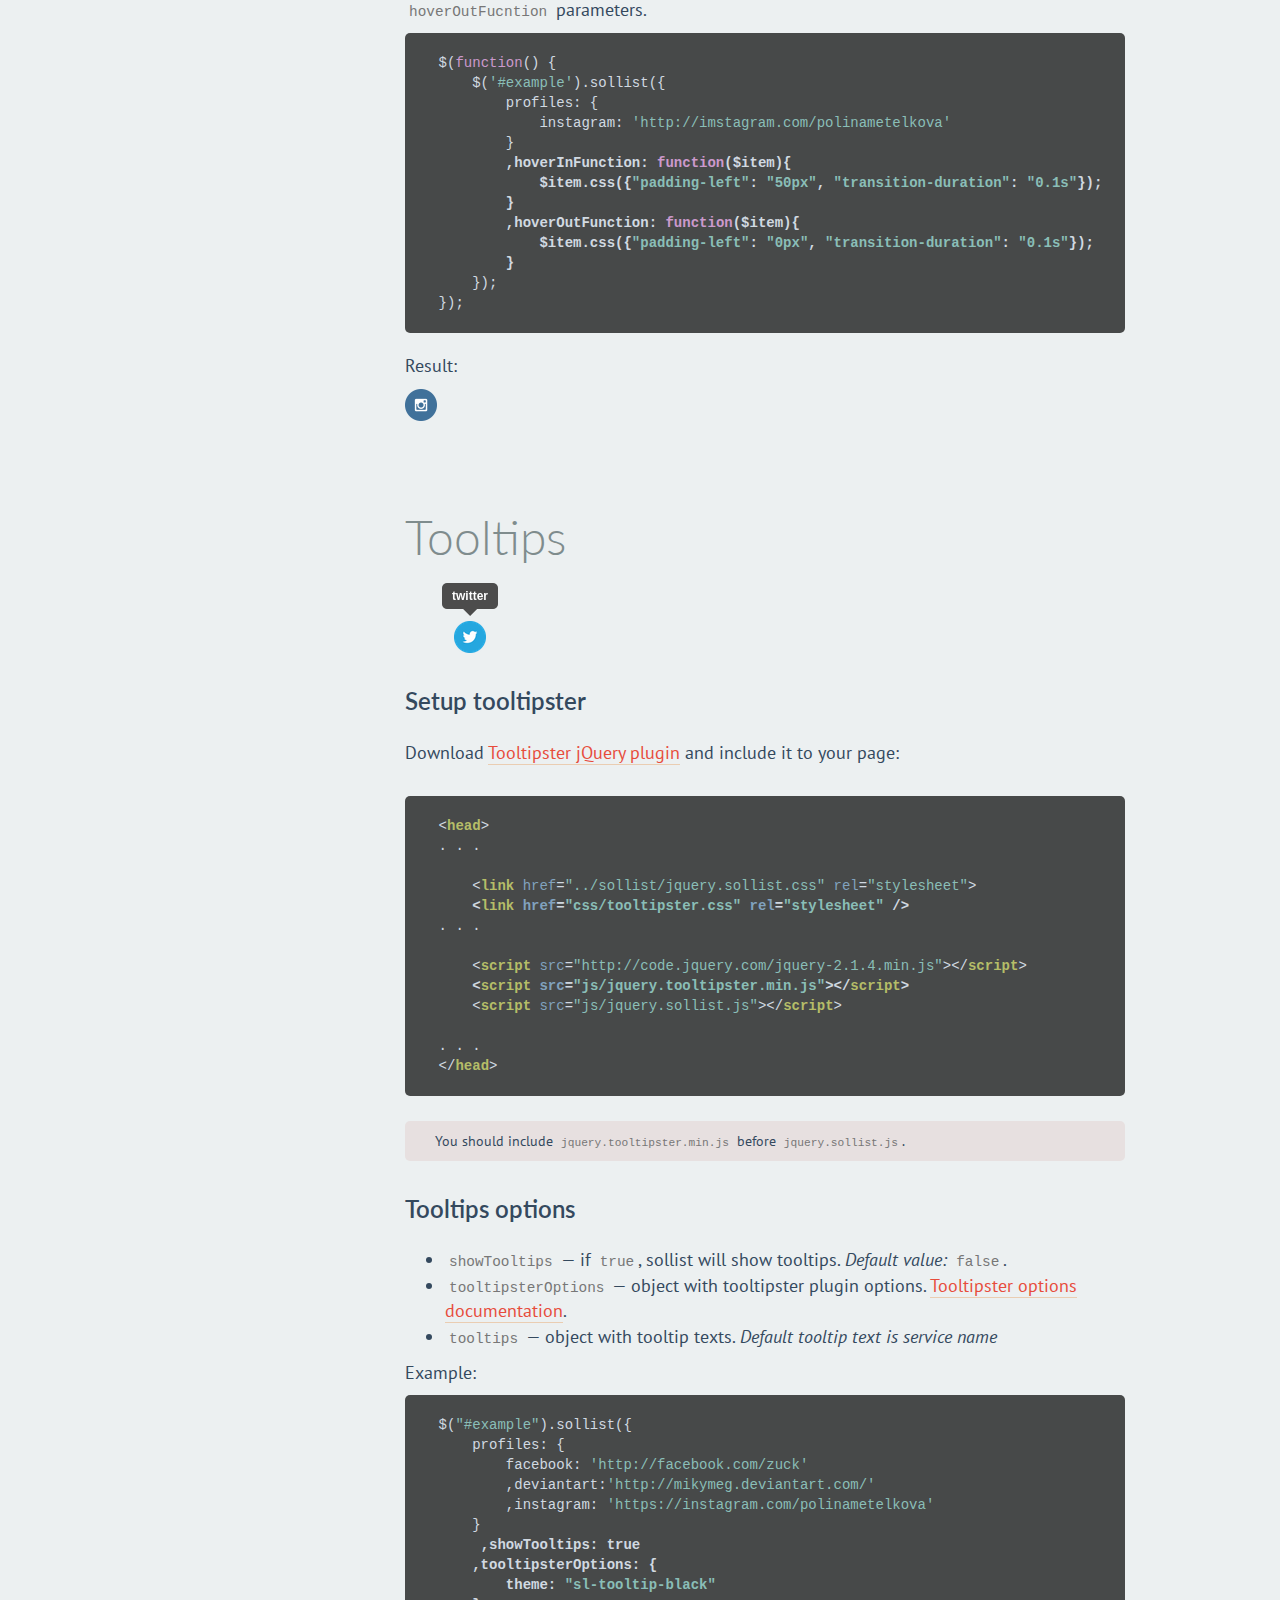
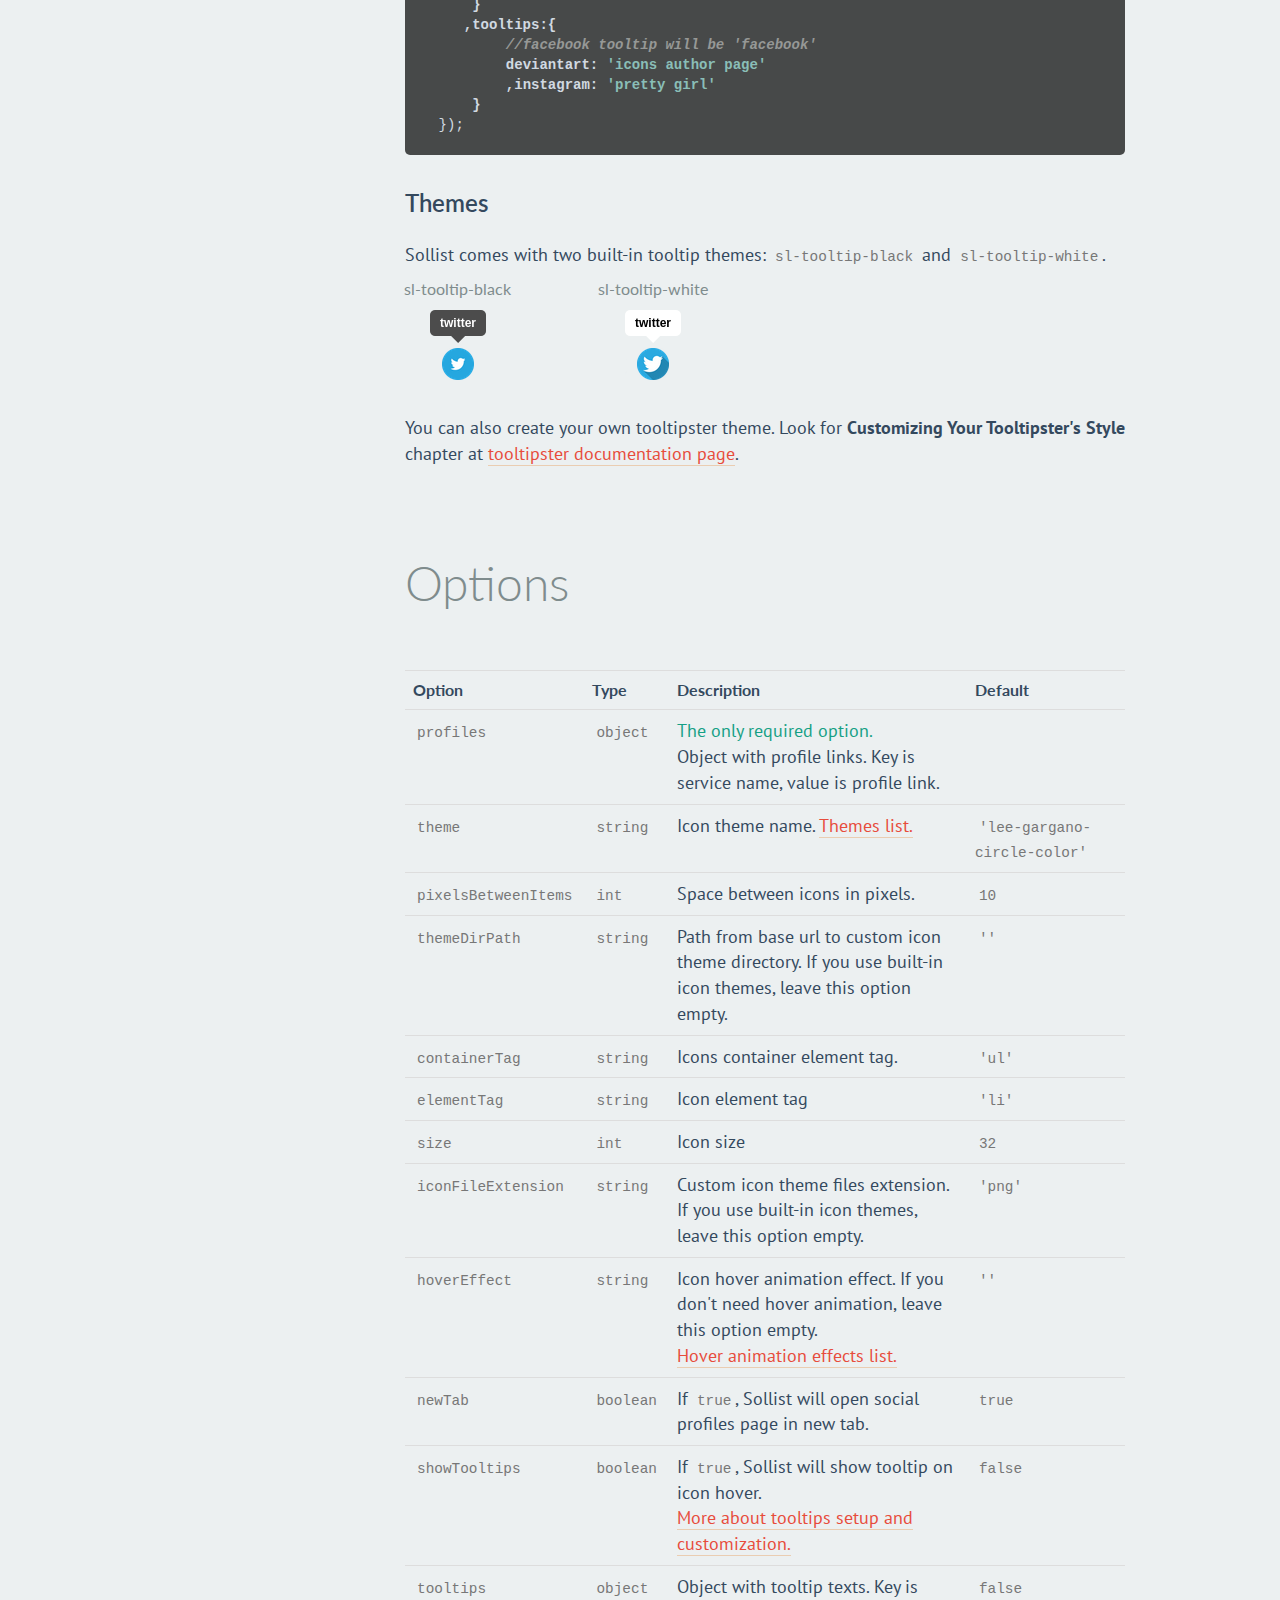
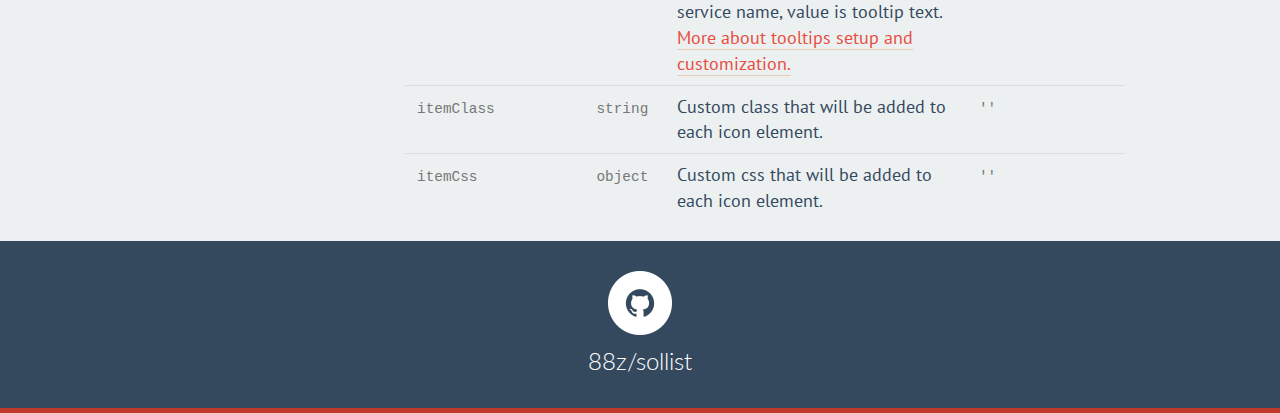
==== commit 67155525: "footer link" ====
--- a/index.html
+++ b/index.html
@@ -736,7 +736,7 @@
     <div zstyle="margin-top: 20px;"></div>
     <div class="footer">
          <div class="sollist" style="margin: 0"></div>
-         <a href="https://github.com/88z">github.com/88z</a>
+         <a href="https://github.com/88z/sollist">88z/sollist</a>
          
     </div>
    <div class="redstrip"></div>
